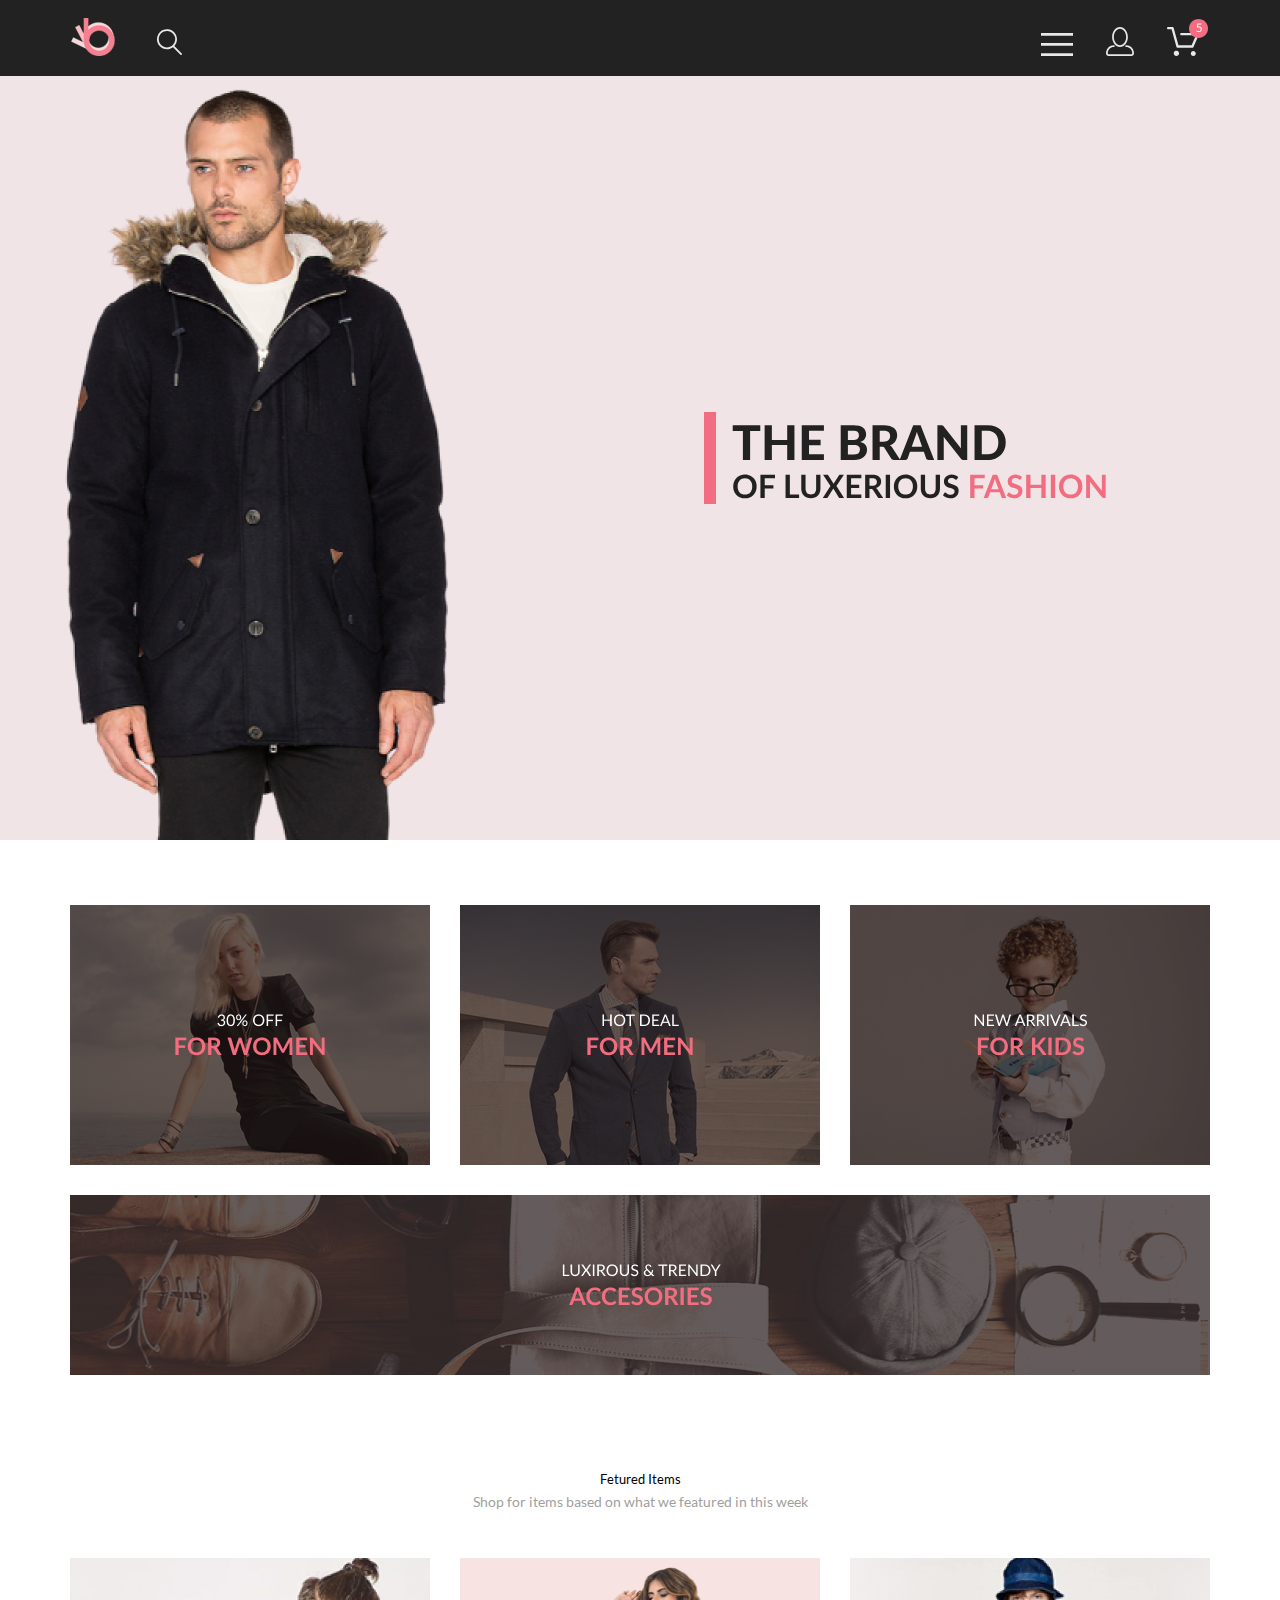
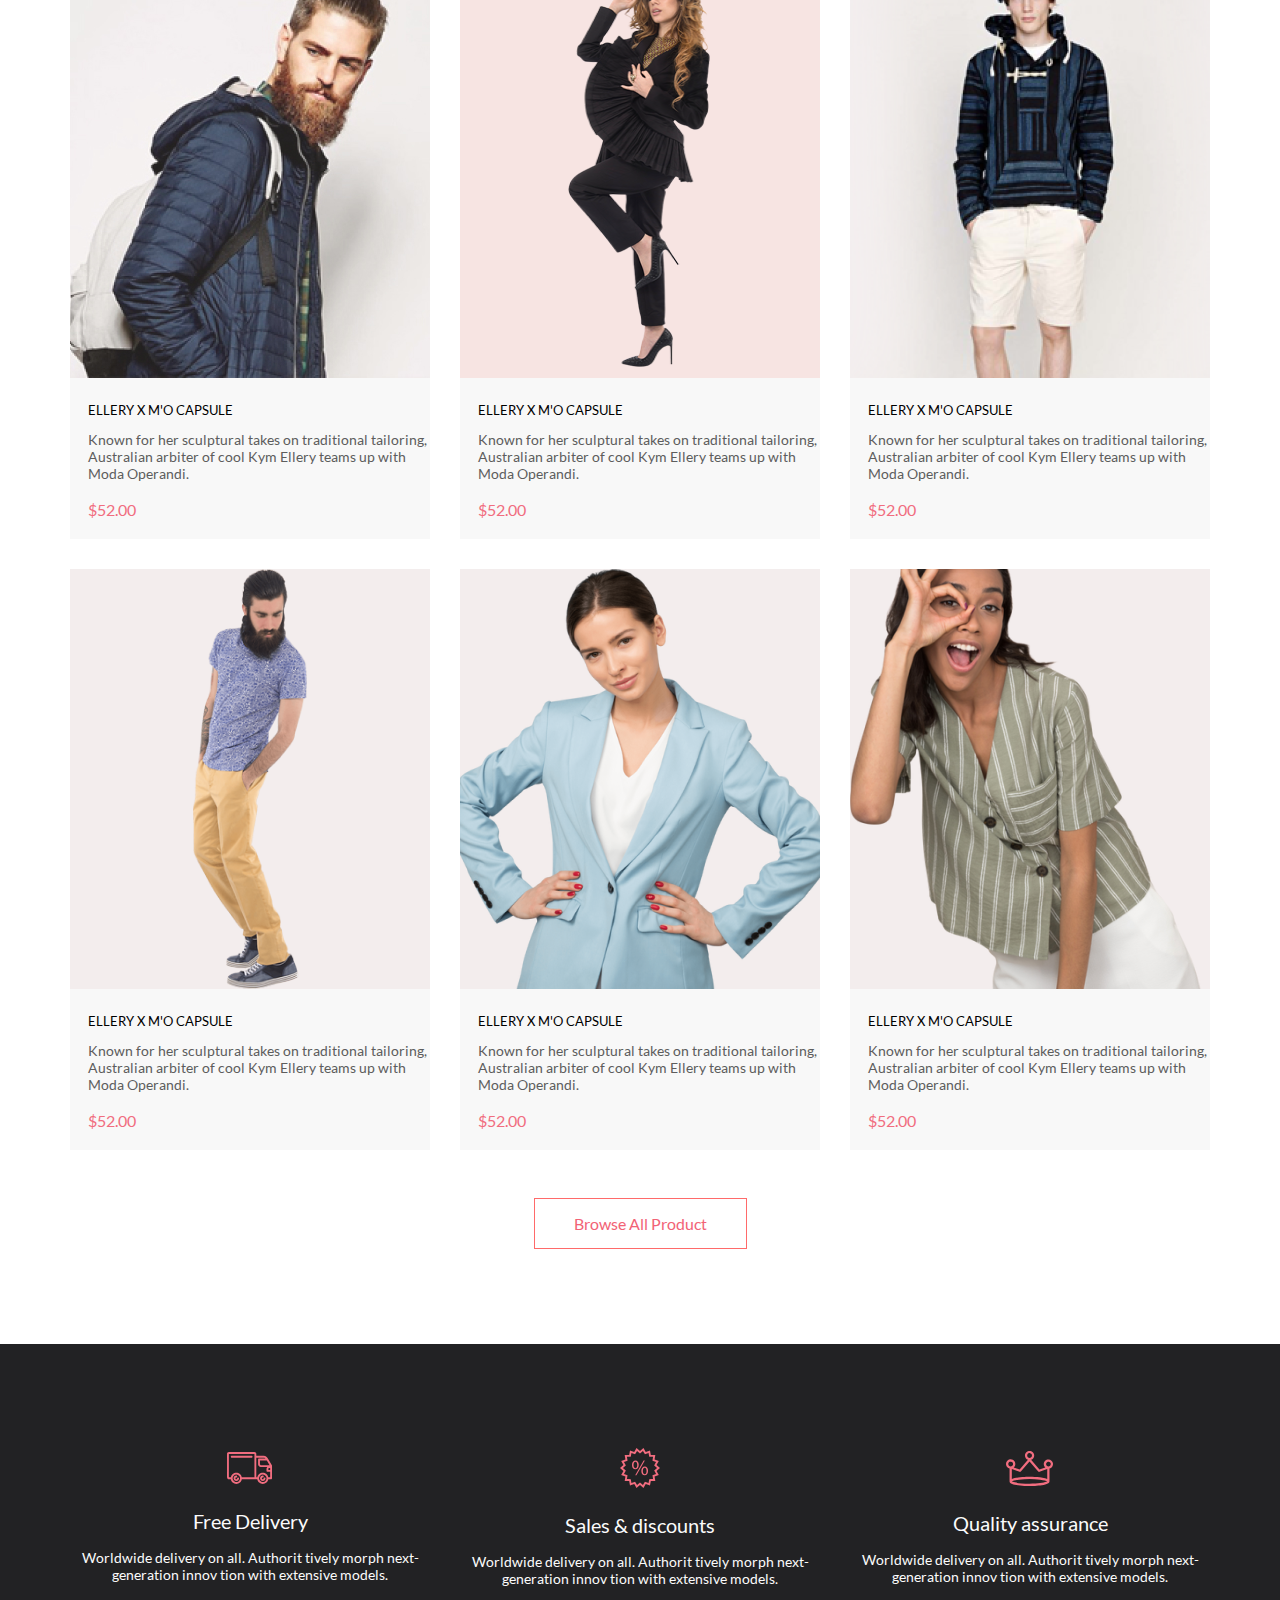
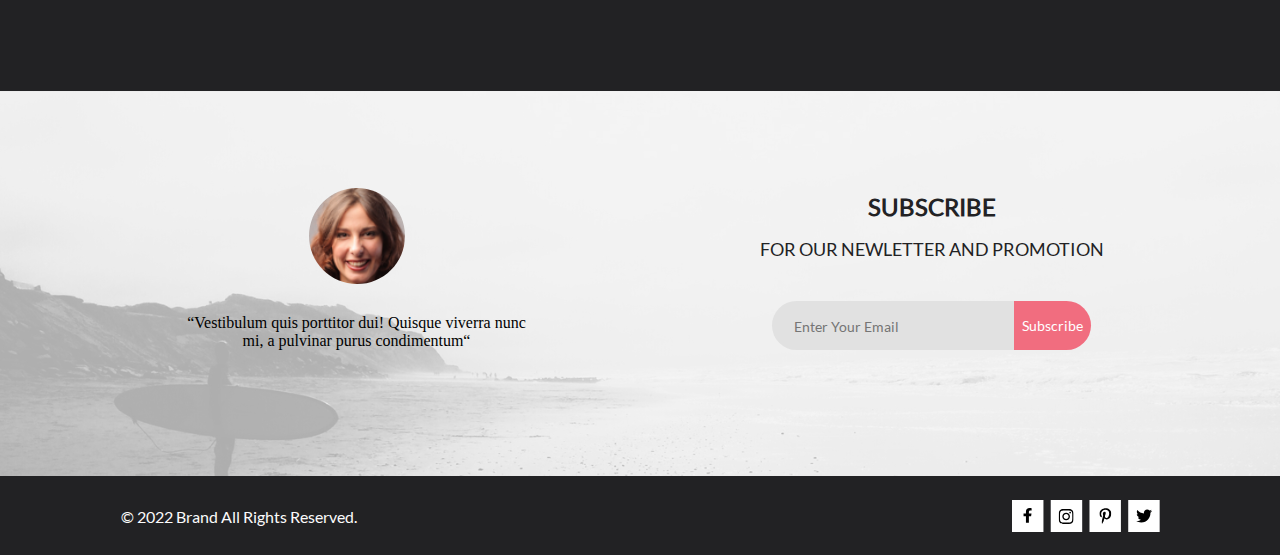
==== Seminar_11/index.html @ ce82c9e3 "HW 11" ====
<!DOCTYPE html>
<html lang="en">
<head>
    <meta charset="UTF-8">
    <meta http-equiv="X-UA-Compatible" content="IE=edge">
    <meta name="viewport" content="width=device-width, initial-scale=1.0">
    <title>Document</title>
    <link rel="stylesheet" href="style.css">
</head>
<body>
    <div class="header">
        <div class="header_menu">
            <div class="header_logo">
                <img src="img/logo1.svg" alt="logo" class="logo">
                <button class="button search">
                    <img src="img/logo2.svg" alt="logo_button" class="logo_button">
                </button>
            </div>
            <div class="header_button">
                <button class="button menu">
                    <img src="img/button1.svg" alt="button" class="header_button_img">
                </button>
                <a href="#" class="account">
                    <img src="img/button2.svg" alt="button" class="header_button_img">
                </a>
                <a href="#"  class="basket">
                    <img src="img/button3.svg" alt="button" class="header_button_img">
                </a>
            </div>
        </div>
        <div class="header_content">
            <img src="img/header_photo.png" alt="photo" class="header_content_img">
            <img src="img/header_title.svg" alt="title" class="header_content_title">
        </div>
    </div>
    <div class="offer">
        <div class="offer_content">
            <a href="#" class="offer_url">
                <img src="img/offer1.png" alt="offer_img" class="offer_img">
            </a>
            <a href="#" class="offer_url">
                <img src="img/offer2.jpg" alt="offer_img" class="offer_img">
            </a>
            <a href="#" class="offer_url">
                <img src="img/offer3.png" alt="offer_img" class="offer_img">
            </a>
            <a href="#" class="offer_url big">
                <img src="img/offer4.png" alt="offer_img" class="offer_img">
            </a>
        </div>
    </div>
    <div class="product">
        <div class="product_headline">
            <h2 class="title item_title product_title">Fetured Items</h2>
            <p class="text item_text product_text">Shop for items based on what we featured in this week</p>
        </div>
        <div class="product_content">
            <a href="#" class="item product_item">
                <img src="img/product_item1.jpg" alt="product_item_img" class="product_item_img">
                <div class="product_item_content">
                    <h3 class="title item_title product_item_title">ELLERY X M'O CAPSULE</h3>
                    <p class="text item_text product_item_text">Known for her sculptural takes on traditional tailoring, Australian arbiter of cool Kym Ellery teams up with Moda Operandi.</p>
                    <h3 class="product_item_price">$52.00</h3>
                </div>
            </a>
            <a href="#" class="item product_item">
                <img src="img/product_item2.png" alt="product_item_img" class="product_item_img">
                <div class="product_item_content">
                    <h3 class="title item_title product_item_title">ELLERY X M'O CAPSULE</h3>
                    <p class="text item_text product_item_text">Known for her sculptural takes on traditional tailoring, Australian arbiter of cool Kym Ellery teams up with Moda Operandi.</p>
                    <h3 class="product_item_price">$52.00</h3>
                </div>
            </a>
            <a href="#" class="item product_item">
                <img src="img/product_item3.png" alt="product_item_img" class="product_item_img">
                <div class="product_item_content">
                    <h3 class="title item_title product_item_title">ELLERY X M'O CAPSULE</h3>
                    <p class="text item_text product_item_text">Known for her sculptural takes on traditional tailoring, Australian arbiter of cool Kym Ellery teams up with Moda Operandi.</p>
                    <h3 class="product_item_price">$52.00</h3>
                </div>
            </a>
            <a href="#" class="item product_item">
                <img src="img/product_item4.png" alt="product_item_img" class="product_item_img">
                <div class="product_item_content">
                    <h3 class="title item_title product_item_title">ELLERY X M'O CAPSULE</h3>
                    <p class="text item_text product_item_text">Known for her sculptural takes on traditional tailoring, Australian arbiter of cool Kym Ellery teams up with Moda Operandi.</p>
                    <h3 class="product_item_price">$52.00</h3>
                </div>
            </a>
            <a href="#" class="item product_item">
                <img src="img/product_item5.png" alt="product_item_img" class="product_item_img">
                <div class="product_item_content">
                    <h3 class="title item_title product_item_title">ELLERY X M'O CAPSULE</h3>
                    <p class="text item_text product_item_text">Known for her sculptural takes on traditional tailoring, Australian arbiter of cool Kym Ellery teams up with Moda Operandi.</p>
                    <h3 class="product_item_price">$52.00</h3>
                </div>
            </a>
            <a href="#" class="item product_item">
                <img src="img/product_item6.png" alt="product_item_img" class="product_item_img">
                <div class="product_item_content">
                    <h3 class="title item_title product_item_title">ELLERY X M'O CAPSULE</h3>
                    <p class="text item_text product_item_text">Known for her sculptural takes on traditional tailoring, Australian arbiter of cool Kym Ellery teams up with Moda Operandi.</p>
                    <h3 class="product_item_price">$52.00</h3>
                </div>
            </a>
        </div>
        <a class="product_button" href="#">Browse All Product</a>
    </div>
    <div class="footer">
        <div class="footer_content">
            <div class="item footer_item">
                <img src="img/ footer_img1.svg" alt="footer_img" class="footer_img">
                <h3 class="title item_title footer_title">Free Delivery</h3>
                <p class="text item_text footer_text">Worldwide delivery on all. Authorit tively morph next-generation innov tion with extensive models.</p>
        </div>
            <div class="item footer_item">
                <img src="img/ footer_img2.svg" alt="footer_img" class="footer_img">
                <h3 class="title item_title footer_title">Sales & discounts</h3>
                <p class="text item_text footer_text">Worldwide delivery on all. Authorit tively morph next-generation innov tion with extensive models.</p>
        </div>
            <div class="item footer_item">
                <img src="img/ footer_img3.svg" alt="footer_img" class="footer_img">
                <h3 class="title item_title footer_title">Quality assurance</h3>
                <p class="text item_text footer_text">Worldwide delivery on all. Authorit tively morph next-generation innov tion with extensive models.</p>
        </div>
        </div>
        <div class="subscribe">
            <div class="subscribe_content">
                <img src="img/subscribe_photo.svg" alt="subscribe_photo" class="subscribe_photo">
                <p class="subscribe_text">“Vestibulum quis porttitor dui! Quisque viverra nunc mi, a pulvinar purus condimentum“</p>
            </div>
            <div class="subscribe_menu">
                <h2 class="title subscribe_menu_text"><b class="bold">SUBSCRIBE</b><br>FOR OUR NEWLETTER AND PROMOTION</h2>
                <div class="email">
                    <input class="input_email" placeholder="Enter Your Email" type="email"/>
                <button class="button subscribe_button">Subscribe</button>
                </div>
            </div>
        </div>
        <div class="copyright_content">
            <p class="copyright">© 2022  Brand  All Rights Reserved.</p>
            <img src="img/socialIcon.svg" alt="social_media" class="social_media">
        </div>
    </div>
</body>
</html>
---- Seminar_11/style.css ----
* {
    padding: 0;
    margin: 0;
}
img {
    max-width: 100%;
    display: block;  
}
@font-face {
    font-family: "Lato";
    src: url(./font/Lato-Regular.ttf);
}
.button{
    cursor: pointer;
}
.title{
    color: #222;
    font-family: "Lato";
    font-size: 30px;
    font-style: normal;
    font-weight: 400;
    line-height: normal;
}
.text{
    color: #9F9F9F;
    font-family: "Lato";
    font-size: 14px;
    font-style: normal;
    font-weight: 400;
    line-height: normal;
}
/* .item */
.item_title{
    color: #000;
    font-size: 13px;
}
.item_text{
    color: #5D5D5D;
    font-weight: 300;
}

.header{
    background: #F1E4E6;;
}
.header_menu{
    background: #222;
    max-height: 75px;
    display: flex;
    justify-content: center;
    gap: 859px;
    padding-top: 18px;
    padding-bottom: 20px;
}
.header_logo{
    display: flex;
    justify-content: center;
    align-items: end;
    gap: 41px;
    max-width: 111px;
}
/* .logo */
.button{
    border: none;
    background: none;
}
/* .search */
/* .logo_button */
.header_button{
    display: flex;
    justify-content: center;
    align-items: end;
    gap: 33px;
    max-width: 168px;
}
/* .menu
.account
.basket */
/* .header_button_img */
.header_content{
    display: flex;
    justify-content: center;
    align-items: center;
    gap: 63.5px;
}
/* .header_content_img */
.header_content_title{
    margin-right: 331px;
}
.offer{
    margin-top: 65px;
    margin-bottom: 96px;
}
.offer_content{
    display: grid;
    grid-template-columns: repeat(3, 360px);
    justify-content: center;
    gap: 30px;
}
/* .offer_img */
.big{
    grid-column: span 3;
}
.product{
    margin-bottom: 95px;
    display: flex;
    justify-content: center;
    flex-direction: column;
    align-items: center;
    gap: 48px;
}
.product_headline{
    text-align: center;
}
/* .product_title{} */
.product_text{
    padding-top: 6px;
    color: #9F9F9F;
    font-weight: 400;
}
.product_content{
    display: grid;
    grid-template-columns: repeat(3, 360px);
    justify-content: center;
    gap: 30px;
}
.product_item{
    background: #F8F8F8;
    text-decoration: none;
}
/* .product_item_img */
.product_item_content{
    padding-left: 18px;
}
.product_item_title{
    padding-top: 24px;
    padding-bottom: 13px;
}
/* .product_item_text{} */
.product_item_price{
    padding-top: 18px;
    padding-bottom: 20px;
    color: #F16D7F;
    font-family: "Lato";
    font-size: 16px;
    font-style: normal;
    font-weight: 400;
    line-height: normal;
}
.product_button{
    border: 1px solid #FF6A6A;
    padding: 15px 39px;
    color: #F26376;
    font-family: "Lato";
    font-size: 16px;
    font-style: normal;
    font-weight: 400;
    line-height: normal;
    text-decoration: none;
}
.footer{
    background: #222224;
    display: flex;
    flex-direction: column;
    justify-content: center;
    padding-top: 104px;
}
.footer_content{
    display: flex;
    justify-content: center;
    gap: 30px;
    padding-bottom: 104px;
}
.footer_item{
    max-width: 360px;
    display: flex;
    flex-direction: column;
    justify-content: center;
    align-items: center;
    gap: 16px;
}
/* .footer_img */
.footer_title{
    color: #FBFBFB;
    font-size: 20px;
    padding-top: 9px;
}
.footer_text{
    color: #FBFBFB;
    text-align: center;

}
.subscribe{
    background-image: url(img/background_subscribe.jpg);
    background-size: no-repeat;
    background-position: center;
    background-size: cover;
    display: flex;
    justify-content: center;
    gap: 223px;
    padding-top: 96px;
    padding-bottom: 126px;
    align-items: center;
}
.subscribe_content{
    display: flex;
    flex-direction: column;
    justify-content: center;
    align-items: center;
    gap: 30px;
    max-width: 360px;
    text-align: center;
}
/* .subscribe_photo
.subscribe_text */
.subscribe_menu{
    display: grid;
    justify-content: center;
    align-items: center;
    gap: 32px;
    max-width: 557px;
}
.subscribe_menu_text{
    text-align: center;
    color: #222224;
    font-size: 18px;
    line-height: 40.128px;
}
.bold{
    font-size: 24px;
    font-weight: 700;
    line-height: 40.128px
}
.email{
    display: flex;
    justify-content: center;
    align-items: center;
}
.input_email{
    color: #222224;
    font-family: "Lato";
    font-size: 14px;
    font-style: normal;
    font-weight: 400;
    line-height: normal;
    padding: 7px 64px 6px 22px; 
    background: #E1E1E1;
    max-width: 256px;
    border-style: none;
    border-radius: 50px 0 0 50px;
    height: 36px;
}
.subscribe_button{
    color: #FFF;
    font-family: "Lato";
    text-align: center;
    font-size: 14px;
    font-style: normal;
    font-weight: 400;
    line-height: normal;
    padding: 7px 8px; 
    background: #F16D7F;
    max-width: 100px;
    border-style: none;
    border-radius: 0 50px 50px 0;
    height: 49px;
}
.copyright_content{
    padding-top: 24px;
    padding-bottom: 23px;
    display: flex;
    justify-content: center;
    align-items: center;
    gap: 655px;
}
.copyright{
    color: #FBFBFB;
    font-family: "Lato";
    font-size: 16px;
    font-style: normal;
    font-weight: 400;
    line-height: normal;
}
/* .social_media{} */
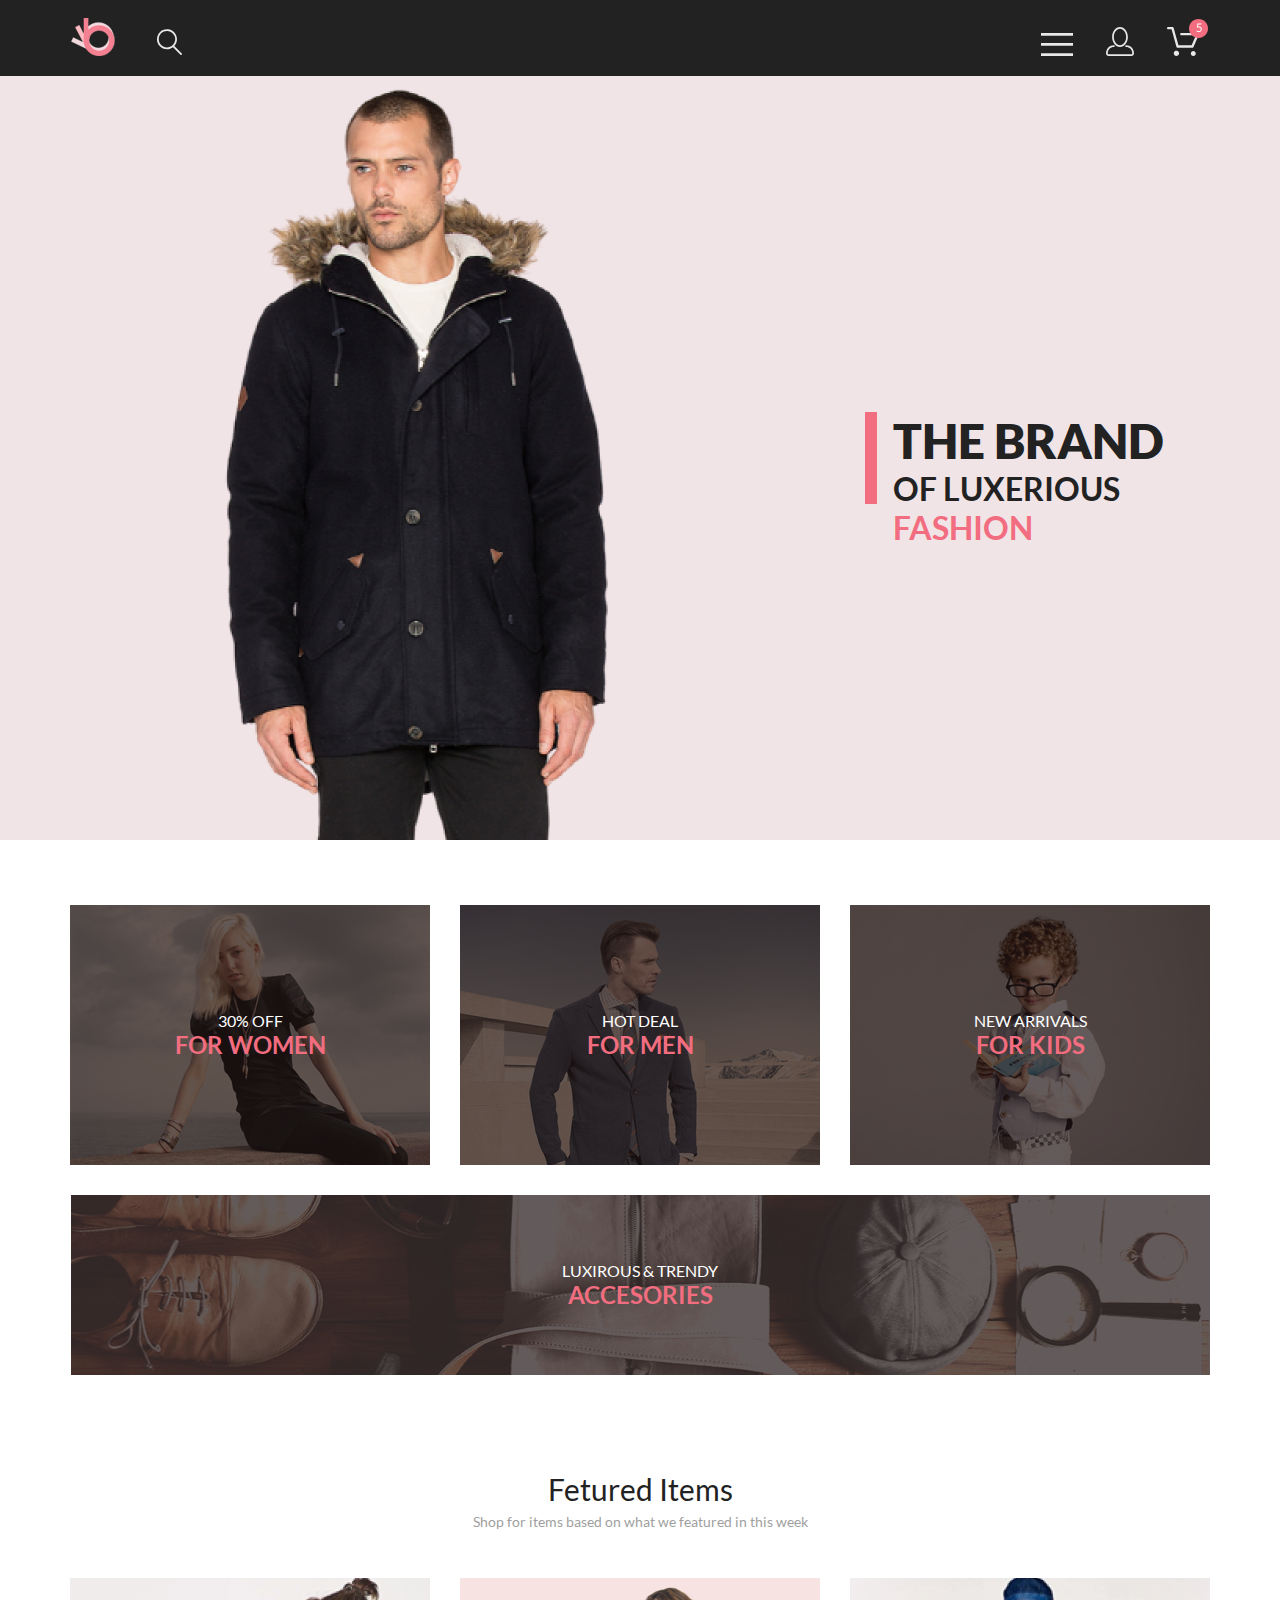
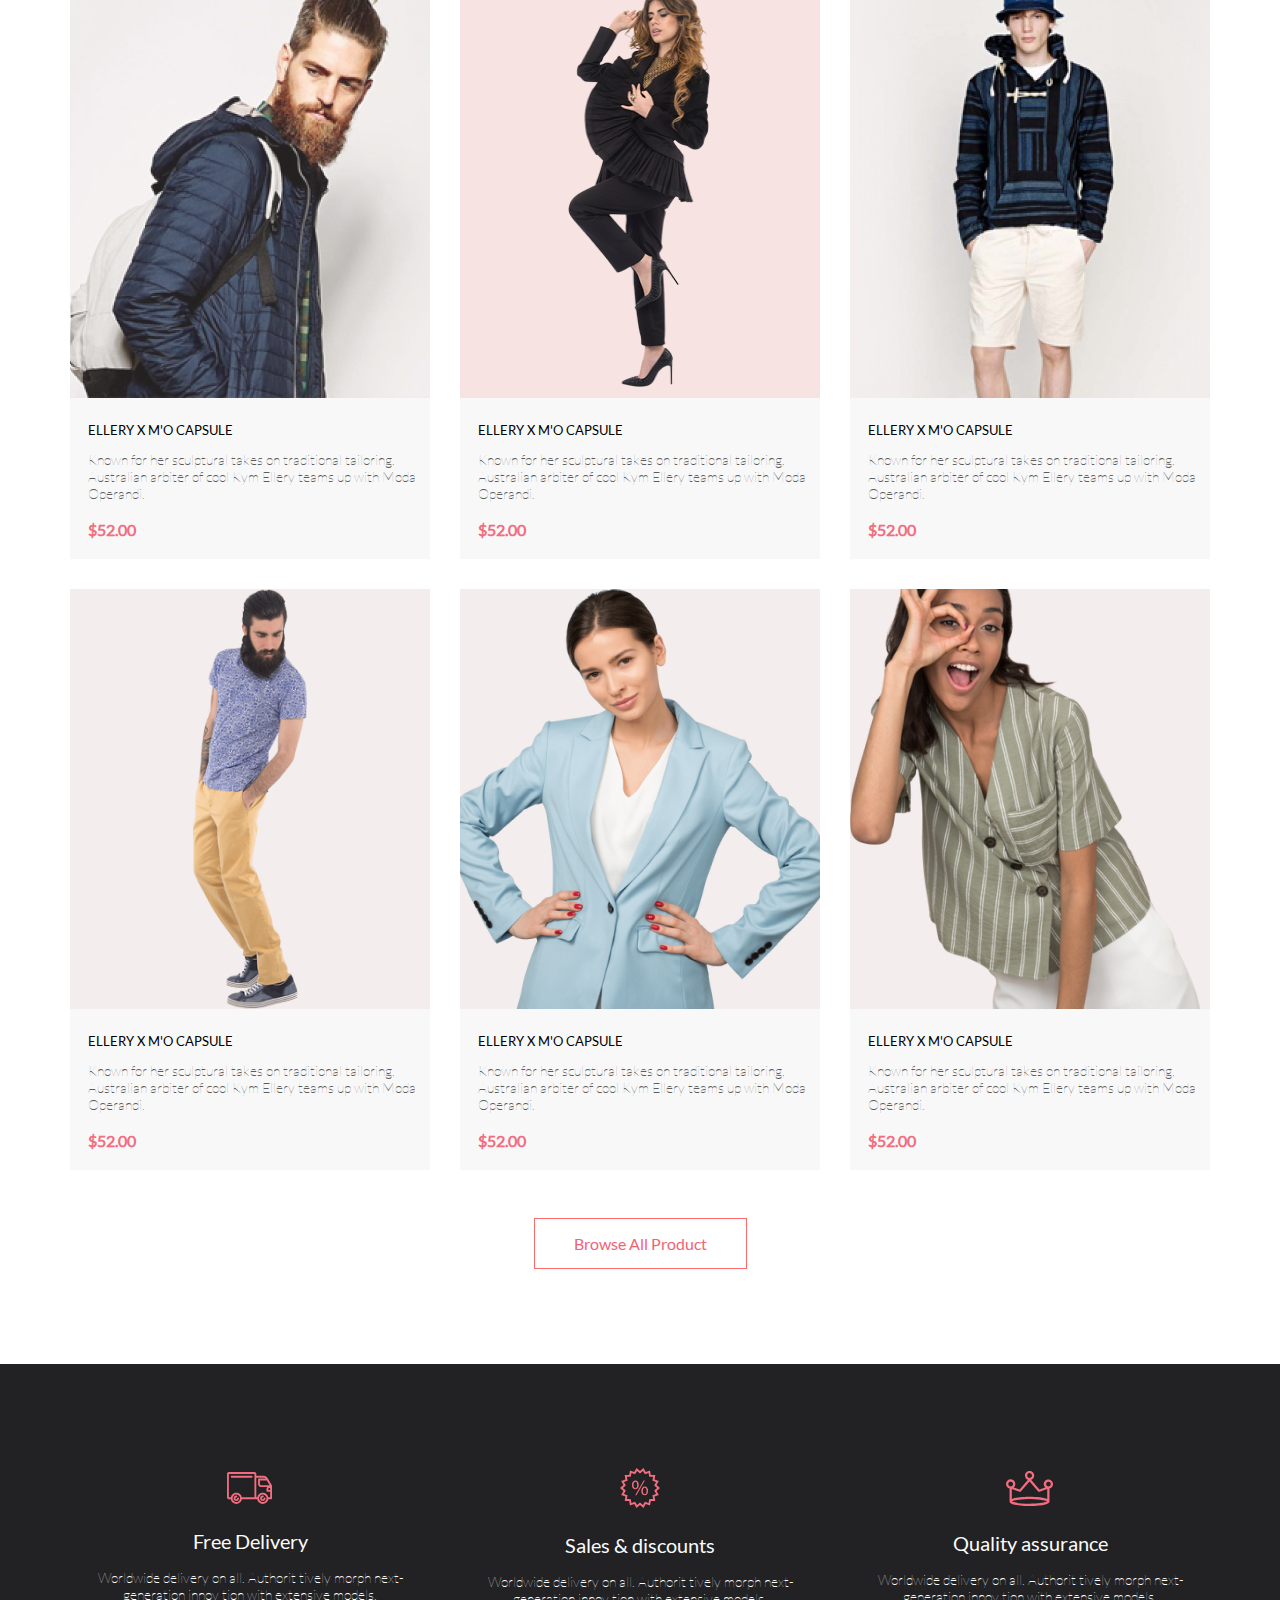
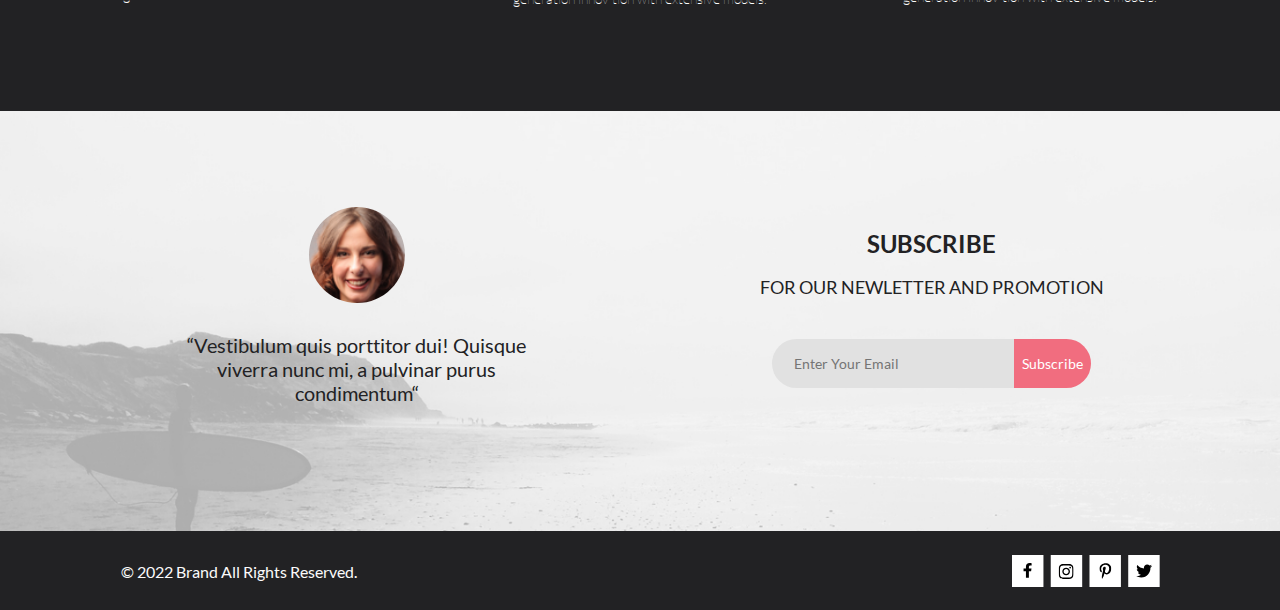
==== commit 7601ad30: "Update HW #11" ====
--- a/Seminar_11/index.html
+++ b/Seminar_11/index.html
@@ -4,7 +4,7 @@
     <meta charset="UTF-8">
     <meta http-equiv="X-UA-Compatible" content="IE=edge">
     <meta name="viewport" content="width=device-width, initial-scale=1.0">
-    <title>Document</title>
+    <title>Store</title>
     <link rel="stylesheet" href="style.css">
 </head>
 <body>
@@ -30,29 +30,60 @@
         </div>
         <div class="header_content">
             <img src="img/header_photo.png" alt="photo" class="header_content_img">
-            <img src="img/header_title.svg" alt="title" class="header_content_title">
+            <div class="header_title">
+                <h1 class="title header_title_big">
+                    THE BRAND
+                </h1>
+                <h2 class="title header_title_little">
+                    OF LUXERIOUS <span class="title header_title_little header_title_little_pink">FASHION</span>
+                </h2>
+            </div>
         </div>
     </div>
     <div class="offer">
         <div class="offer_content">
             <a href="#" class="offer_url">
-                <img src="img/offer1.png" alt="offer_img" class="offer_img">
+                <div class="offer_img">
+                    <img src="img/offer1.svg" alt="offer_img" class="offer_img">
+                </div>
+                <div class="offer_content_text">
+                    <p class="text item_text offer_text">30% OFF</p>
+                    <b class="text item_text offer_text offer_text_bold">FOR WOMEN</b>
+                </div>
             </a>
             <a href="#" class="offer_url">
-                <img src="img/offer2.jpg" alt="offer_img" class="offer_img">
+                <div class="offer_img">
+                    <img src="img/offer2.svg" alt="offer_img" class="offer_img">
+                </div>
+                <div class="offer_content_text">
+                    <p class="text item_text offer_text">HOT DEAL</p>
+                    <b class="text item_text offer_text offer_text_bold">FOR MEN</b>
+                </div>
             </a>
             <a href="#" class="offer_url">
-                <img src="img/offer3.png" alt="offer_img" class="offer_img">
+                <div class="offer_img">
+                    <img src="img/offer3.svg" alt="offer_img" class="offer_img">
+                </div>
+                <div class="offer_content_text">
+                    <p class="text item_text offer_text">NEW ARRIVALS</p>
+                        <b class="text item_text offer_text offer_text_bold">FOR KIDS</b>
+                </div>
             </a>
             <a href="#" class="offer_url big">
-                <img src="img/offer4.png" alt="offer_img" class="offer_img">
+                <div class="offer_img">
+                    <img src="img/offer4.svg" alt="offer_img" class="offer_img">
+                </div>
+                <div class="offer_content_text">
+                    <p class="text item_text offer_text">LUXIROUS & TRENDY</p>
+                    <b class="text item_text offer_text offer_text_bold">ACCESORIES</b>
+                </div>
             </a>
         </div>
     </div>
     <div class="product">
         <div class="product_headline">
-            <h2 class="title item_title product_title">Fetured Items</h2>
-            <p class="text item_text product_text">Shop for items based on what we featured in this week</p>
+            <h2 class="title product_title">Fetured Items</h2>
+            <p class="text product_text">Shop for items based on what we featured in this week</p>
         </div>
         <div class="product_content">
             <a href="#" class="item product_item">
@@ -127,7 +158,7 @@
         <div class="subscribe">
             <div class="subscribe_content">
                 <img src="img/subscribe_photo.svg" alt="subscribe_photo" class="subscribe_photo">
-                <p class="subscribe_text">“Vestibulum quis porttitor dui! Quisque viverra nunc mi, a pulvinar purus condimentum“</p>
+                <p class="text subscribe_text">“Vestibulum quis porttitor dui! Quisque viverra nunc mi, a pulvinar purus condimentum“</p>
             </div>
             <div class="subscribe_menu">
                 <h2 class="title subscribe_menu_text"><b class="bold">SUBSCRIBE</b><br>FOR OUR NEWLETTER AND PROMOTION</h2>
--- a/Seminar_11/style.css
+++ b/Seminar_11/style.css
@@ -7,36 +7,54 @@
     display: block;  
 }
 @font-face {
-    font-family: "Lato";
+    font-family: "Lato-100";
+    src: url(./font/Lato-Light.ttf);
+}
+@font-face {
+    font-family: "Lato-300";
+    src: url(./font/Lato-Thin.ttf);
+}
+@font-face {
+    font-family: "Lato-400";
     src: url(./font/Lato-Regular.ttf);
+}
+@font-face {
+    font-family: "Lato-700";
+    src: url(./font/Lato-Bold.ttf);
+}
+@font-face {
+    font-family: "Lato-900";
+    src: url(./font/Lato-Black.ttf);
 }
 .button{
     cursor: pointer;
 }
 .title{
     color: #222;
-    font-family: "Lato";
+    font-family: "Lato-400";
     font-size: 30px;
-    font-style: normal;
-    font-weight: 400;
+    font-weight: normal;
+    font-style: normal;
     line-height: normal;
 }
 .text{
     color: #9F9F9F;
-    font-family: "Lato";
+    font-family: "Lato-400";
     font-size: 14px;
-    font-style: normal;
-    font-weight: 400;
+    font-weight: normal;
+    font-style: normal;
     line-height: normal;
 }
 /* .item */
 .item_title{
     color: #000;
     font-size: 13px;
+    font-weight: normal;
 }
 .item_text{
     color: #5D5D5D;
-    font-weight: 300;
+    font-family: "Lato-300";
+    font-weight: normal;
 }
 
 .header{
@@ -83,8 +101,26 @@
     gap: 63.5px;
 }
 /* .header_content_img */
-.header_content_title{
-    margin-right: 331px;
+/* .header_content_title */
+.header_title{
+    padding-left: 16px;
+    border-left: 12px solid #F16D7F;
+    height: 92px;
+    display: grid;
+    justify-content: left;
+    align-items: flex-end;    
+    margin-right: 100px;
+}
+.header_title_big{
+    font-size: 48px;
+    font-family: "Lato-900";
+}
+.header_title_little{
+    font-size: 32px;
+    font-family: "Lato-700";
+}
+.header_title_little_pink{
+    color: #F16D7F;
 }
 .offer{
     margin-top: 65px;
@@ -96,9 +132,41 @@
     justify-content: center;
     gap: 30px;
 }
-/* .offer_img */
+.offer_url{
+    display: flex;
+    flex-direction: column;
+    justify-content: center;
+    align-items: center;
+}
 .big{
     grid-column: span 3;
+}
+.offer_img{
+    position: relative;
+}
+
+.offer_img::after{
+    content: '';
+    width: 100%;
+    height: 100%;
+    position: absolute;
+    top: 0; left: 0;
+    background-color: rgba(33, 22, 22, 0.70);
+}
+.offer_content_text{
+    position: absolute;
+    text-align: center;
+}
+.offer_text{
+    text-decoration: none;
+    color: #FFF;
+    font-size: 16px;
+    font-family: "Lato-400";
+}
+.offer_text_bold{
+    color: #F16D7F;
+    font-size: 24px;
+    font-family: "Lato-700";
 }
 .product{
     margin-bottom: 95px;
@@ -114,8 +182,6 @@
 /* .product_title{} */
 .product_text{
     padding-top: 6px;
-    color: #9F9F9F;
-    font-weight: 400;
 }
 .product_content{
     display: grid;
@@ -140,20 +206,18 @@
     padding-top: 18px;
     padding-bottom: 20px;
     color: #F16D7F;
-    font-family: "Lato";
+    font-family: "Lato-400";
     font-size: 16px;
     font-style: normal;
-    font-weight: 400;
     line-height: normal;
 }
 .product_button{
     border: 1px solid #FF6A6A;
     padding: 15px 39px;
     color: #F26376;
-    font-family: "Lato";
+    font-family: "Lato-400";
     font-size: 16px;
     font-style: normal;
-    font-weight: 400;
     line-height: normal;
     text-decoration: none;
 }
@@ -210,8 +274,12 @@
     max-width: 360px;
     text-align: center;
 }
-/* .subscribe_photo
-.subscribe_text */
+/* .subscribe_photo */
+.subscribe_text{
+    color: #222224;
+    text-align: center;
+    font-size: 20px;
+}
 .subscribe_menu{
     display: grid;
     justify-content: center;
@@ -227,7 +295,7 @@
 }
 .bold{
     font-size: 24px;
-    font-weight: 700;
+    font-family: "Lato-700";
     line-height: 40.128px
 }
 .email{
@@ -237,10 +305,9 @@
 }
 .input_email{
     color: #222224;
-    font-family: "Lato";
+    font-family: "Lato-400";
     font-size: 14px;
     font-style: normal;
-    font-weight: 400;
     line-height: normal;
     padding: 7px 64px 6px 22px; 
     background: #E1E1E1;
@@ -251,11 +318,10 @@
 }
 .subscribe_button{
     color: #FFF;
-    font-family: "Lato";
+    font-family: "Lato-400";
     text-align: center;
     font-size: 14px;
     font-style: normal;
-    font-weight: 400;
     line-height: normal;
     padding: 7px 8px; 
     background: #F16D7F;
@@ -274,10 +340,9 @@
 }
 .copyright{
     color: #FBFBFB;
-    font-family: "Lato";
+    font-family: "Lato-400";
     font-size: 16px;
     font-style: normal;
-    font-weight: 400;
     line-height: normal;
 }
 /* .social_media{} */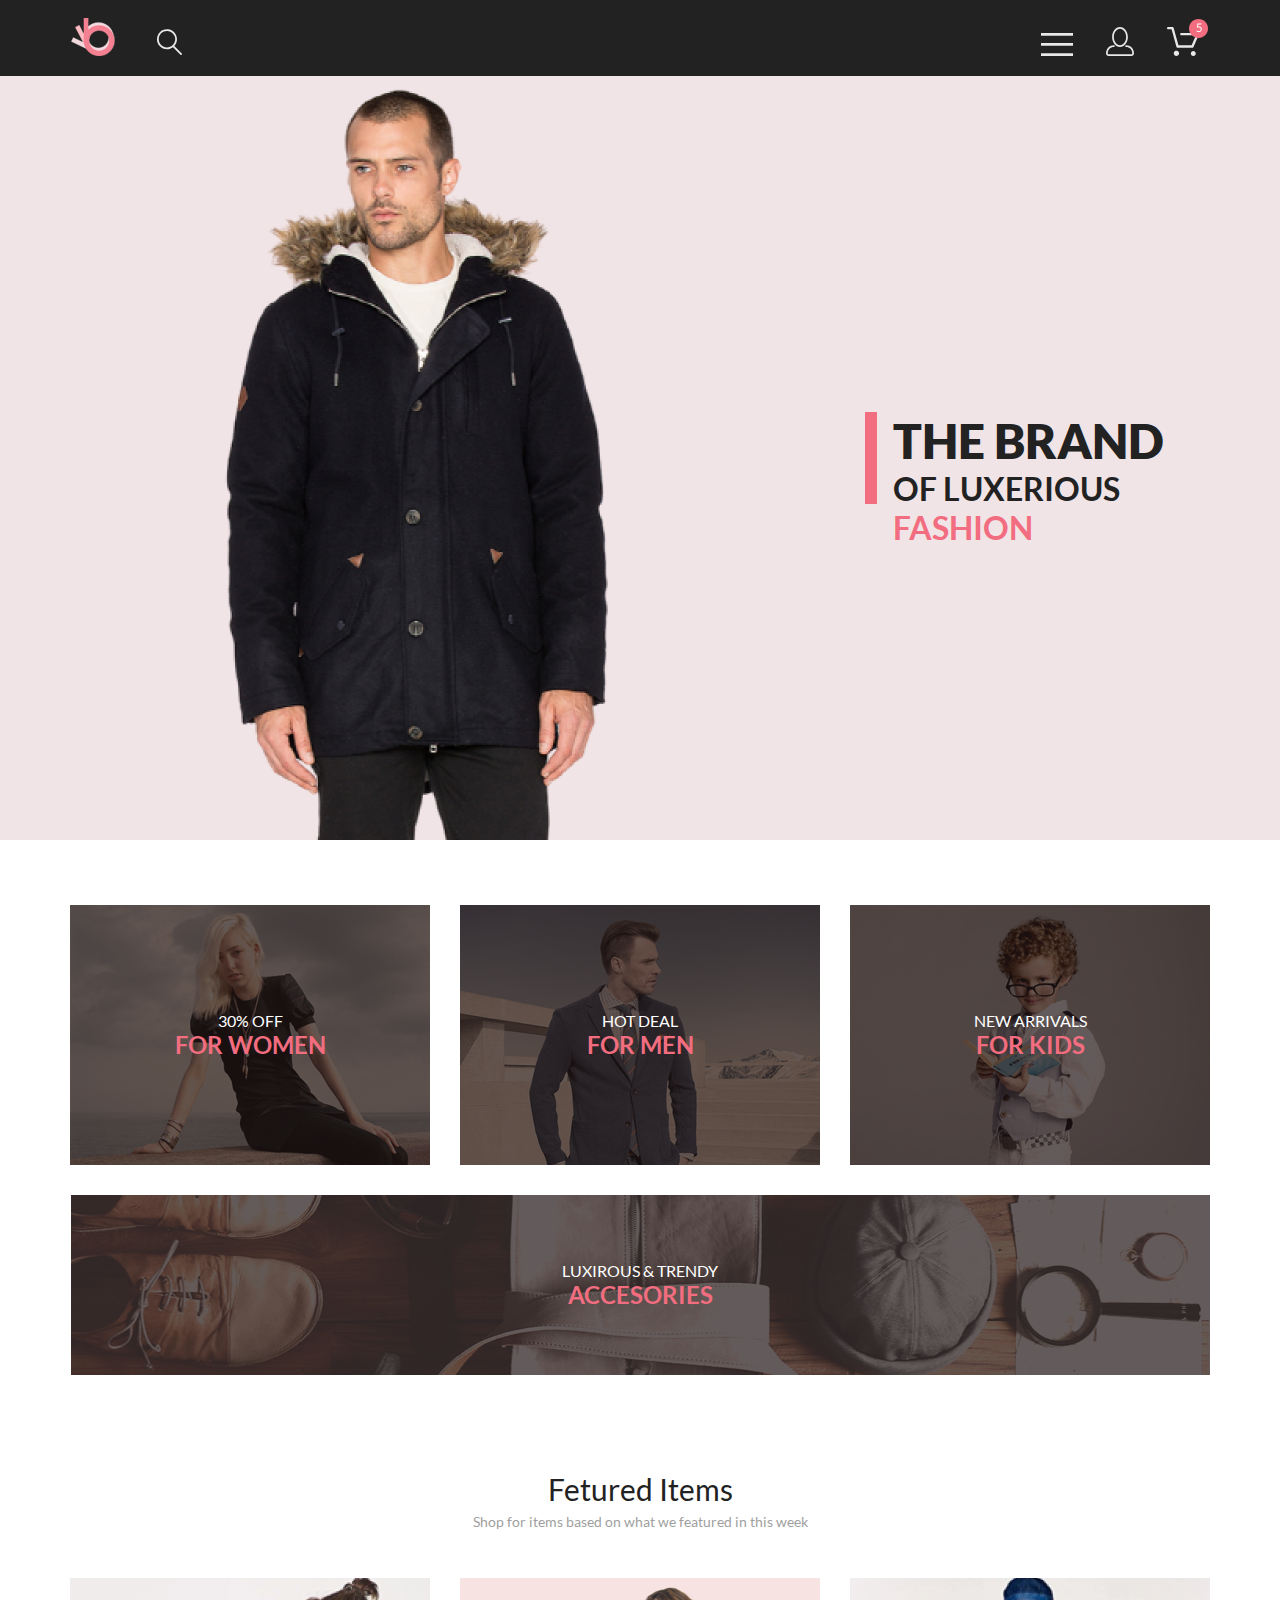
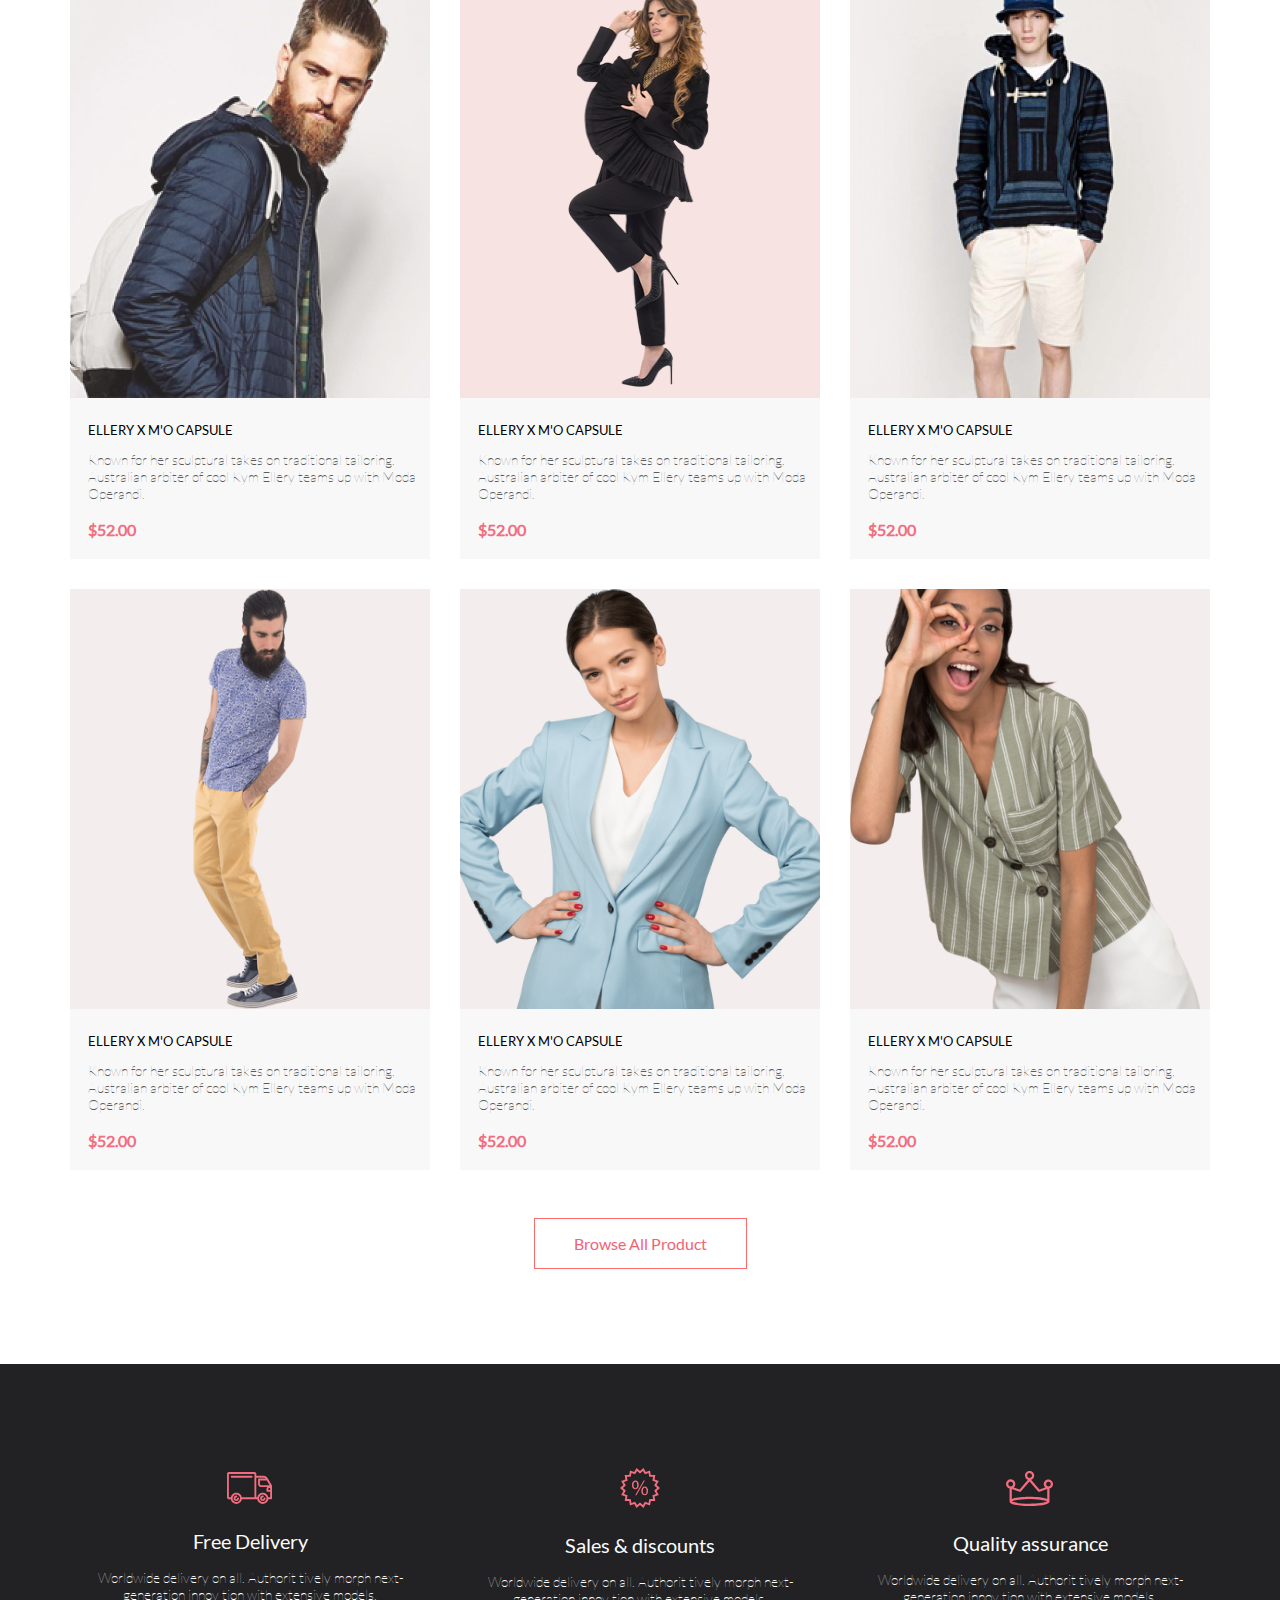
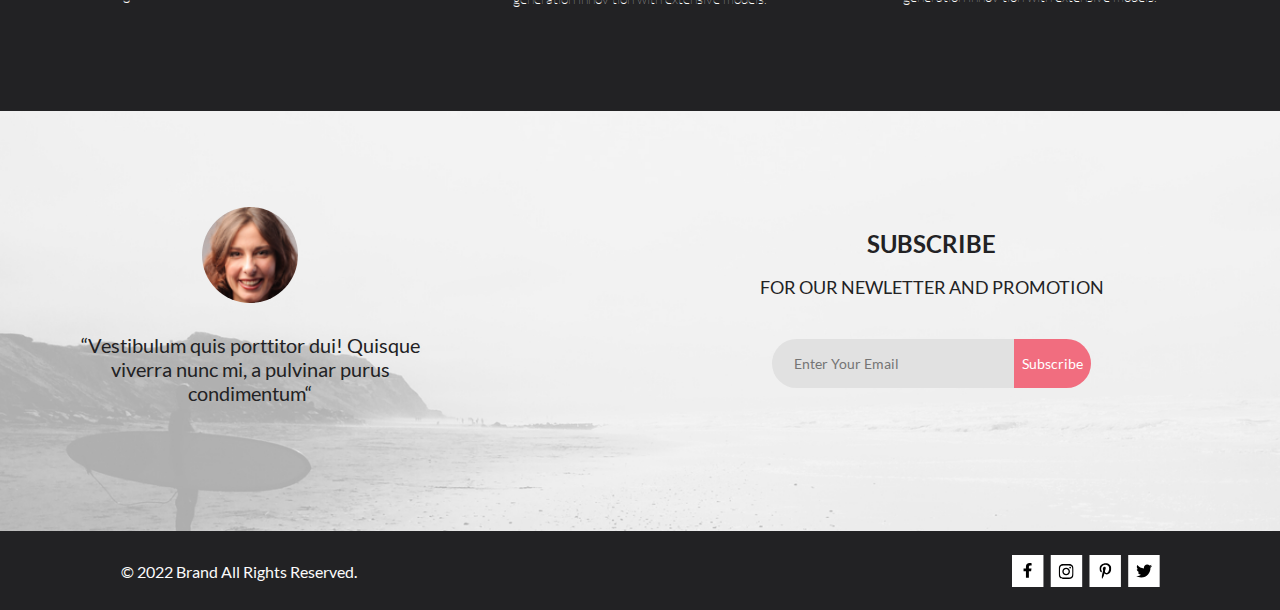
==== commit 71c15786: "HW 14" ====
--- a/Seminar_11/index.html
+++ b/Seminar_11/index.html
@@ -70,8 +70,8 @@
                 </div>
             </a>
             <a href="#" class="offer_url big">
-                <div class="offer_img">
-                    <img src="img/offer4.svg" alt="offer_img" class="offer_img">
+                <div class="offer_img big">
+                    <img src="img/offer4.svg" alt="offer_img" class="offer_img offer_img_big">
                 </div>
                 <div class="offer_content_text">
                     <p class="text item_text offer_text">LUXIROUS & TRENDY</p>
--- a/Seminar_11/style.css
+++ b/Seminar_11/style.css
@@ -285,7 +285,7 @@
     justify-content: center;
     align-items: center;
     gap: 32px;
-    max-width: 557px;
+    width: 557px;
 }
 .subscribe_menu_text{
     text-align: center;
@@ -345,4 +345,168 @@
     font-style: normal;
     line-height: normal;
 }
-/* .social_media{} */+/* .social_media{} */
+
+@media (max-width: 1024px) and (min-width: 768px) {
+    .header_menu{
+        gap: 424px;
+    }
+    .header_content{
+        gap: 39px;
+    }
+    .header_content_img{
+        width: 386px;
+    }
+    .header_title{
+        width: 311px;
+        height: 78px;
+        
+    }
+    .header_title_big{
+        font-size: 44px;
+    }
+    .header_title_little{
+        font-size: 24px;
+    }
+    .offer{
+        margin-bottom: 110px;
+    }
+
+    .offer_content{
+        grid-template-columns: repeat(3, 232px);
+        gap: 20px;
+    }
+    .product{
+        margin-bottom: 65px;
+        gap: 73px;
+    }
+    .product_text{
+        padding-top: 3px;
+    }
+    .product_content{
+        grid-template-columns: repeat(2, 360px);
+        gap: 17px;
+    }
+    .product_item_title{
+        padding-top: 25px;
+    }
+    .footer{
+        padding-top: 48.5px;
+    }
+    .footer_content{
+        flex-direction: column;
+        align-items: center;
+        gap: 48.5px;
+    }
+    .subscribe{
+        flex-direction: column;
+        align-items: center;
+        padding-top: 64px;
+        padding-bottom: 140px;
+        gap: 48px;
+    }
+    .copyright_content{
+        gap: 305px;
+    }
+}
+
+@media (max-width: 767px) and (min-width: 320px)  {
+    .header_menu{
+        gap: 200px;
+    }
+    .account{
+        display: none;
+    }
+    .basket{
+        display: none;
+    }
+    .header_content{
+        padding-top: 148px;
+        padding-bottom: 149px;
+        display: flex;
+        justify-content: center;
+    }
+    .header_content_img{
+        display: none;
+    }
+    .header_title{
+        width: 263px;
+        height: 66px;
+        margin: 0;
+    }
+    .header_title_big{
+        font-size: 28px;
+    }
+    .header_title_little{
+        font-size: 20px;
+    }
+    .offer{
+        margin-bottom: 64px;
+    }
+
+    .offer_content{
+        grid-template-columns: 343px;
+        gap: 32px;
+    }
+    .big{
+        grid-column: auto;
+        height: 111px;
+    }
+    .offer_img_big{
+        object-fit: cover;
+        height: 100%;
+    }
+    .product{
+        margin-bottom: 96px;
+        gap: 40px;
+    }
+    .product_text{
+        padding-top: 3px;
+        padding-bottom: 24px;
+    }
+    .product_content{
+        grid-template-columns: 359px;
+        gap: 17px;
+    }
+    .product_item_title{
+        padding-top: 25px;
+    }
+    .footer{
+        padding-top: 48px;
+    }
+    .footer_content{
+        flex-direction: column;
+        justify-content: center;
+        align-items: center;
+        gap: 47px;
+        padding-bottom: 81px;
+    }
+    .footer_item{
+        width: 348px;
+    }
+    .subscribe{
+        flex-direction: column;
+        padding-top: 64px;
+        padding-bottom: 110px;
+        gap: 59px;
+    }
+    .subscribe_menu{
+        width: 341px;
+    }
+    .subscribe_menu_text{
+        font-size: 14px;
+        line-height: 21.5px
+    }
+    .bold{
+        font-size: 24px;
+        line-height: 37px
+    }
+    .copyright_content{
+        flex-direction: column-reverse;
+        justify-content: center;
+        gap: 40px;
+        padding-top: 43px;
+        padding-bottom: 9px;
+    }
+     
+}
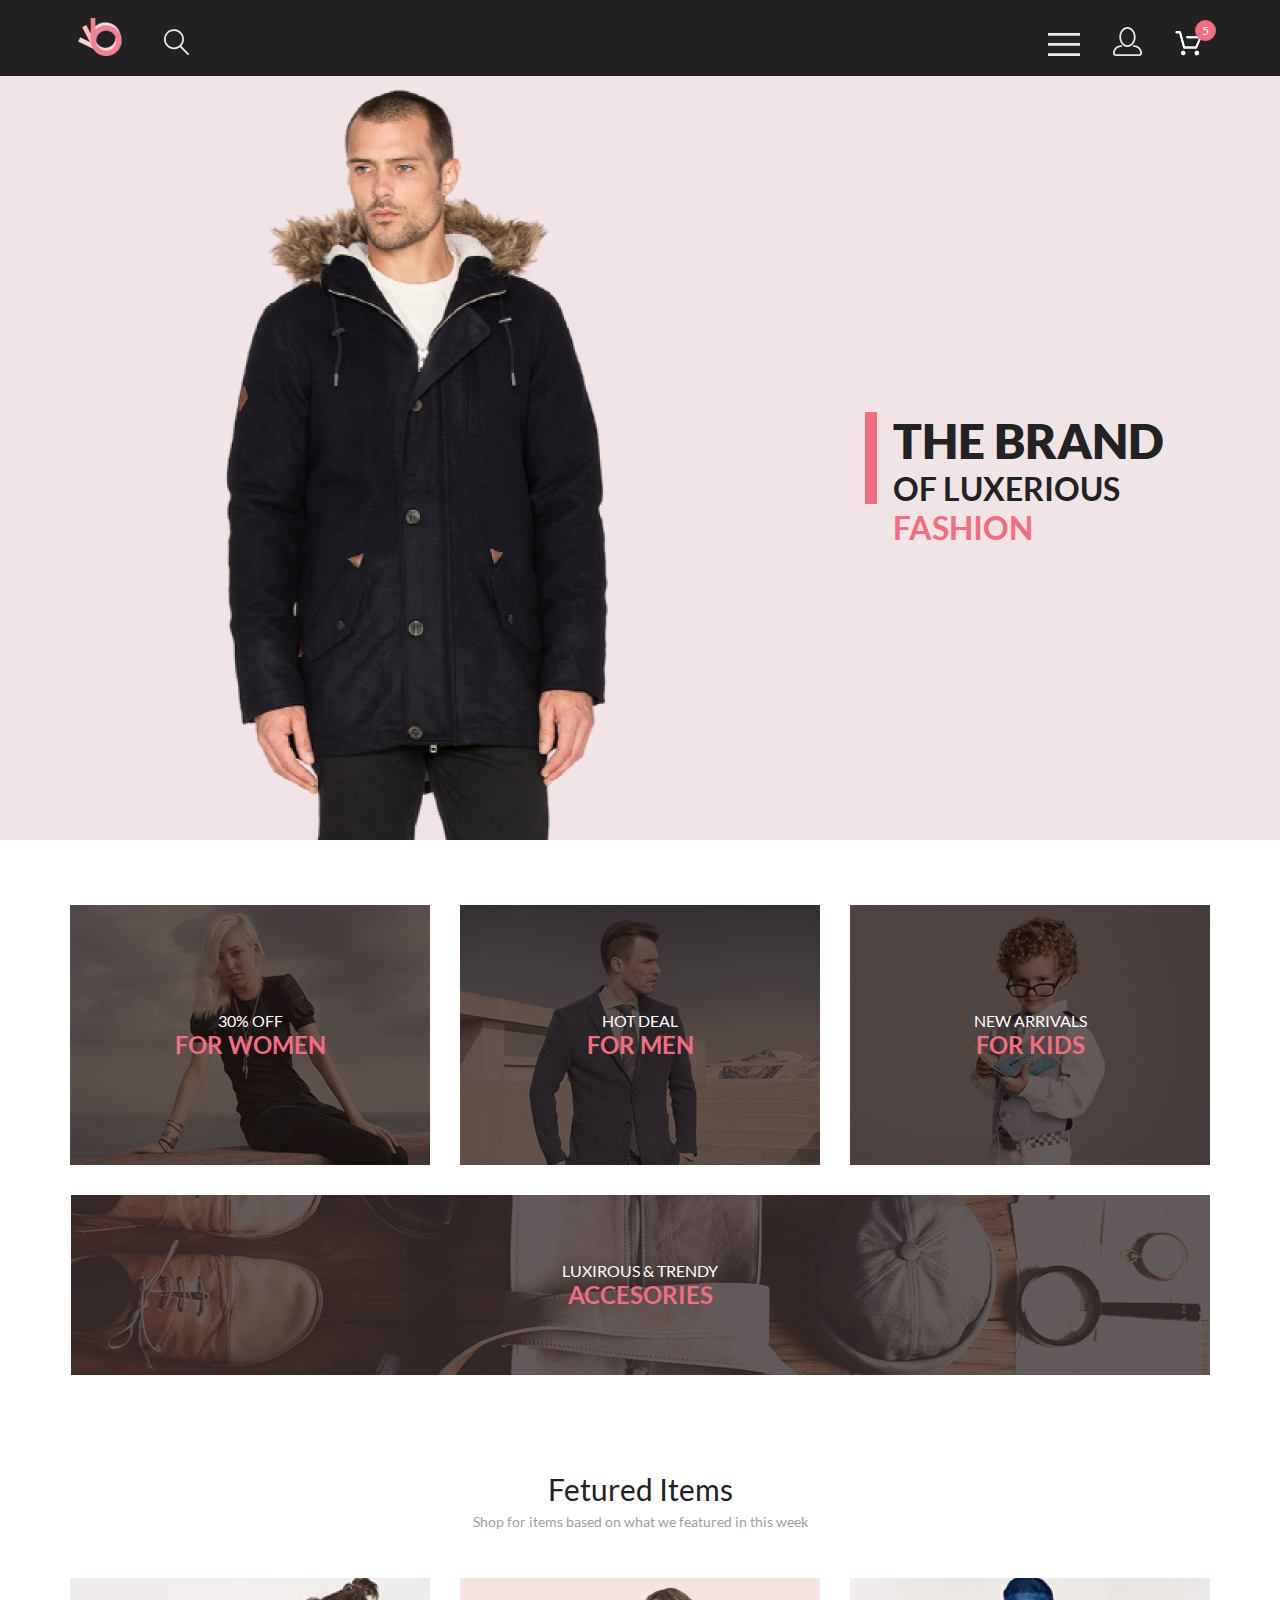
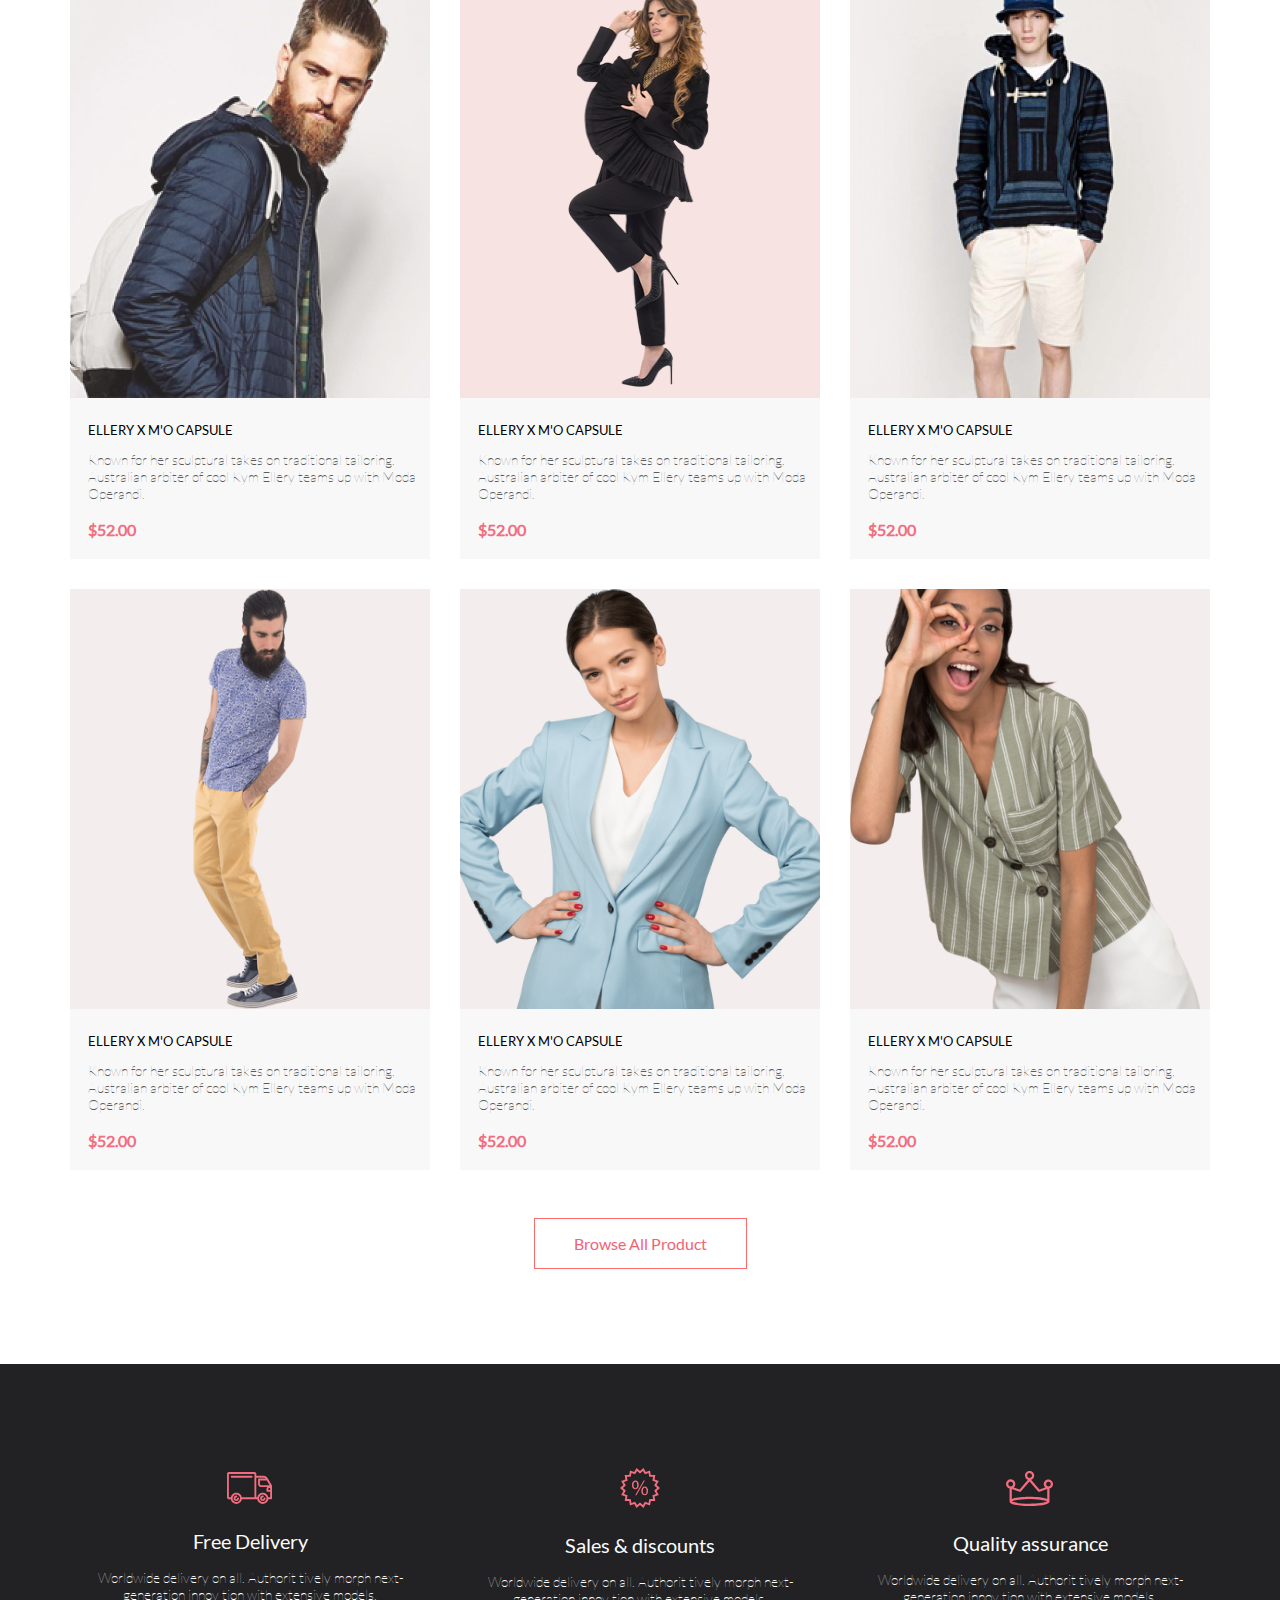
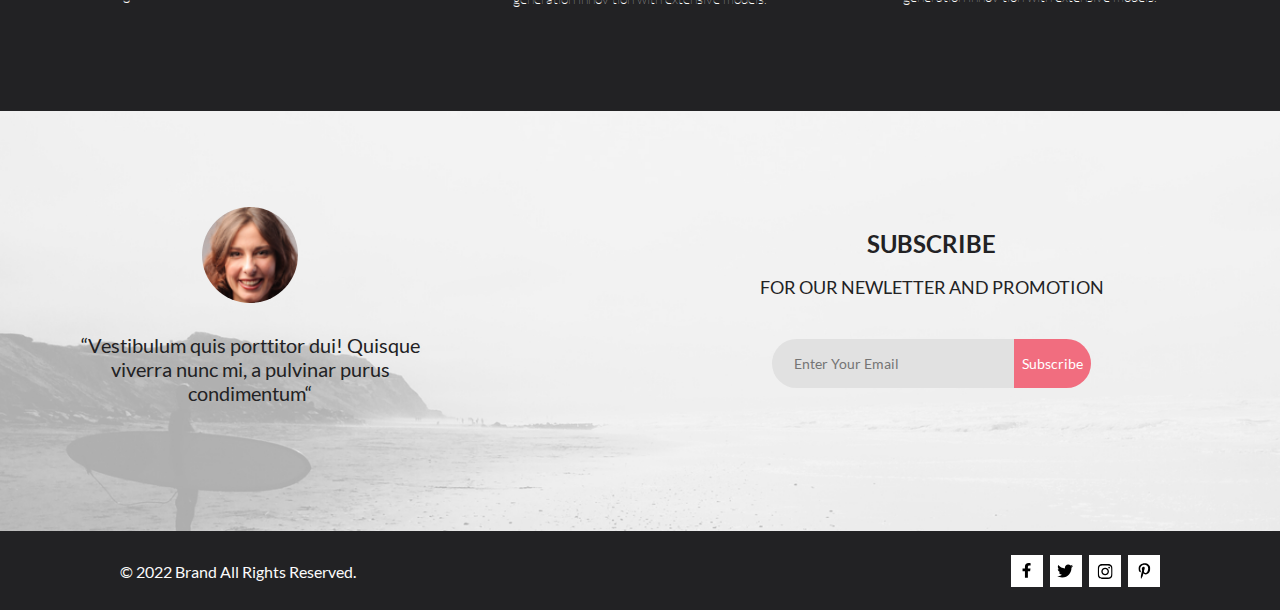
==== commit 791d7e74: "HW 16" ====
--- a/Seminar_11/index.html
+++ b/Seminar_11/index.html
@@ -8,8 +8,8 @@
     <link rel="stylesheet" href="style.css">
 </head>
 <body>
-    <div class="header">
-        <div class="header_menu">
+    <section class="header">
+        <nav class="header_menu">
             <div class="header_logo">
                 <img src="img/logo1.svg" alt="logo" class="logo">
                 <button class="button search">
@@ -17,17 +17,38 @@
                 </button>
             </div>
             <div class="header_button">
-                <button class="button menu">
+                <div class="button menu">
                     <img src="img/button1.svg" alt="button" class="header_button_img">
-                </button>
+                    <div class="nav_menu">
+                        <h3 class="title nav_menu_title">MENU</h3>
+                        <ul class="nav_menu_text"><a href="#" class="title nav_menu_main_link">MAN</a>
+                            <li class="nav_menu_link"><a href="#" class="text link_text">Accessories</a></li>
+                            <li class="nav_menu_link"><a href="#" class="text link_text">Bags</a></li>
+                            <li class="nav_menu_link"><a href="#" class="text link_text">Denim</a></li>
+                            <li class="nav_menu_link"><a href="#" class="text link_text">T-Shirts</a></li>
+                        </ul>
+                        <ul class="nav_menu_text"><a href="#" class="title nav_menu_main_link">WOMAN</a>
+                            <li class="nav_menu_link"><a href="#" class="text link_text">Accessories</a></li>
+                            <li class="nav_menu_link"><a href="#" class="text link_text">Bags</a></li>
+                            <li class="nav_menu_link"><a href="#" class="text link_text">Denim</a></li>
+                            <li class="nav_menu_link"><a href="#" class="text link_text">T-Shirts</a></li>
+                        </ul>
+                        <ul class="nav_menu_text"><a href="#" class="title nav_menu_main_link">KIDS</a>
+                            <li class="nav_menu_link"><a href="#" class="text link_text">Accessories</a></li>
+                            <li class="nav_menu_link"><a href="#" class="text link_text">Bags</a></li>
+                            <li class="nav_menu_link"><a href="#" class="text link_text">Denim</a></li>
+                            <li class="nav_menu_link"><a href="#" class="text link_text">T-Shirts</a></li>
+                        </ul>
+                    </div>
+                </div>
                 <a href="#" class="account">
                     <img src="img/button2.svg" alt="button" class="header_button_img">
                 </a>
                 <a href="#"  class="basket">
-                    <img src="img/button3.svg" alt="button" class="header_button_img">
-                </a>
-            </div>
-        </div>
+                    <img src="img/button_image.svg" alt="button" class="header_button_img">
+                </a>
+            </div>
+        </nav>
         <div class="header_content">
             <img src="img/header_photo.png" alt="photo" class="header_content_img">
             <div class="header_title">
@@ -39,8 +60,8 @@
                 </h2>
             </div>
         </div>
-    </div>
-    <div class="offer">
+    </section>
+    <section class="offer">
         <div class="offer_content">
             <a href="#" class="offer_url">
                 <div class="offer_img">
@@ -79,55 +100,79 @@
                 </div>
             </a>
         </div>
-    </div>
-    <div class="product">
+    </section>
+    <section class="product">
         <div class="product_headline">
             <h2 class="title product_title">Fetured Items</h2>
             <p class="text product_text">Shop for items based on what we featured in this week</p>
         </div>
         <div class="product_content">
             <a href="#" class="item product_item">
-                <img src="img/product_item1.jpg" alt="product_item_img" class="product_item_img">
-                <div class="product_item_content">
-                    <h3 class="title item_title product_item_title">ELLERY X M'O CAPSULE</h3>
-                    <p class="text item_text product_item_text">Known for her sculptural takes on traditional tailoring, Australian arbiter of cool Kym Ellery teams up with Moda Operandi.</p>
-                    <h3 class="product_item_price">$52.00</h3>
-                </div>
-            </a>
-            <a href="#" class="item product_item">
-                <img src="img/product_item2.png" alt="product_item_img" class="product_item_img">
-                <div class="product_item_content">
-                    <h3 class="title item_title product_item_title">ELLERY X M'O CAPSULE</h3>
-                    <p class="text item_text product_item_text">Known for her sculptural takes on traditional tailoring, Australian arbiter of cool Kym Ellery teams up with Moda Operandi.</p>
-                    <h3 class="product_item_price">$52.00</h3>
-                </div>
-            </a>
-            <a href="#" class="item product_item">
-                <img src="img/product_item3.png" alt="product_item_img" class="product_item_img">
-                <div class="product_item_content">
-                    <h3 class="title item_title product_item_title">ELLERY X M'O CAPSULE</h3>
-                    <p class="text item_text product_item_text">Known for her sculptural takes on traditional tailoring, Australian arbiter of cool Kym Ellery teams up with Moda Operandi.</p>
-                    <h3 class="product_item_price">$52.00</h3>
-                </div>
-            </a>
-            <a href="#" class="item product_item">
-                <img src="img/product_item4.png" alt="product_item_img" class="product_item_img">
-                <div class="product_item_content">
-                    <h3 class="title item_title product_item_title">ELLERY X M'O CAPSULE</h3>
-                    <p class="text item_text product_item_text">Known for her sculptural takes on traditional tailoring, Australian arbiter of cool Kym Ellery teams up with Moda Operandi.</p>
-                    <h3 class="product_item_price">$52.00</h3>
-                </div>
-            </a>
-            <a href="#" class="item product_item">
-                <img src="img/product_item5.png" alt="product_item_img" class="product_item_img">
-                <div class="product_item_content">
-                    <h3 class="title item_title product_item_title">ELLERY X M'O CAPSULE</h3>
-                    <p class="text item_text product_item_text">Known for her sculptural takes on traditional tailoring, Australian arbiter of cool Kym Ellery teams up with Moda Operandi.</p>
-                    <h3 class="product_item_price">$52.00</h3>
-                </div>
-            </a>
-            <a href="#" class="item product_item">
-                <img src="img/product_item6.png" alt="product_item_img" class="product_item_img">
+                <div class="product_item_img block-1">
+                    <div class="hover-block" href="#">
+                        <button class="text buy_item"><img src="img/button_image.svg" alt=""> Add to Cart</button>
+                    </div>
+                </div>
+                <div class="product_item_content">
+                    <h3 class="title item_title product_item_title">ELLERY X M'O CAPSULE</h3>
+                    <p class="text item_text product_item_text">Known for her sculptural takes on traditional tailoring, Australian arbiter of cool Kym Ellery teams up with Moda Operandi.</p>
+                    <h3 class="product_item_price">$52.00</h3>
+                </div>
+            </a>
+            <a href="#" class="item product_item">
+                <div class="product_item_img block-2">
+                    <div class="hover-block" href="#">
+                        <button class="text buy_item"><img src="img/button_image.svg" alt=""> Add to Cart</button>
+                    </div>
+                </div>
+                <div class="product_item_content">
+                    <h3 class="title item_title product_item_title">ELLERY X M'O CAPSULE</h3>
+                    <p class="text item_text product_item_text">Known for her sculptural takes on traditional tailoring, Australian arbiter of cool Kym Ellery teams up with Moda Operandi.</p>
+                    <h3 class="product_item_price">$52.00</h3>
+                </div>
+            </a>
+            <a href="#" class="item product_item">
+                <div class="product_item_img block-3">
+                    <div class="hover-block" href="#">
+                        <button class="text buy_item"><img src="img/button_image.svg" alt=""> Add to Cart</button>
+                    </div>
+                </div>
+                <div class="product_item_content">
+                    <h3 class="title item_title product_item_title">ELLERY X M'O CAPSULE</h3>
+                    <p class="text item_text product_item_text">Known for her sculptural takes on traditional tailoring, Australian arbiter of cool Kym Ellery teams up with Moda Operandi.</p>
+                    <h3 class="product_item_price">$52.00</h3>
+                </div>
+            </a>
+            <a href="#" class="item product_item">
+                <div class="product_item_img block-4">
+                    <div class="hover-block" href="#">
+                        <button class="text buy_item"><img src="img/button_image.svg" alt=""> Add to Cart</button>
+                    </div>
+                </div>
+                <div class="product_item_content">
+                    <h3 class="title item_title product_item_title">ELLERY X M'O CAPSULE</h3>
+                    <p class="text item_text product_item_text">Known for her sculptural takes on traditional tailoring, Australian arbiter of cool Kym Ellery teams up with Moda Operandi.</p>
+                    <h3 class="product_item_price">$52.00</h3>
+                </div>
+            </a>
+            <a href="#" class="item product_item">
+                <div class="product_item_img block-5">
+                    <div class="hover-block" href="#">
+                        <button class="text buy_item"><img src="img/button_image.svg" alt=""> Add to Cart</button>
+                    </div>
+                </div>
+                <div class="product_item_content">
+                    <h3 class="title item_title product_item_title">ELLERY X M'O CAPSULE</h3>
+                    <p class="text item_text product_item_text">Known for her sculptural takes on traditional tailoring, Australian arbiter of cool Kym Ellery teams up with Moda Operandi.</p>
+                    <h3 class="product_item_price">$52.00</h3>
+                </div>
+            </a>
+            <a href="#" class="item product_item">
+                <div class="product_item_img block-6">
+                    <div class="hover-block" href="#">
+                        <button class="text buy_item"><img src="img/button_image.svg" alt=""> Add to Cart</button>
+                    </div>
+                </div>
                 <div class="product_item_content">
                     <h3 class="title item_title product_item_title">ELLERY X M'O CAPSULE</h3>
                     <p class="text item_text product_item_text">Known for her sculptural takes on traditional tailoring, Australian arbiter of cool Kym Ellery teams up with Moda Operandi.</p>
@@ -136,8 +181,8 @@
             </a>
         </div>
         <a class="product_button" href="#">Browse All Product</a>
-    </div>
-    <div class="footer">
+    </section>
+    <section class="footer">
         <div class="footer_content">
             <div class="item footer_item">
                 <img src="img/ footer_img1.svg" alt="footer_img" class="footer_img">
@@ -162,16 +207,59 @@
             </div>
             <div class="subscribe_menu">
                 <h2 class="title subscribe_menu_text"><b class="bold">SUBSCRIBE</b><br>FOR OUR NEWLETTER AND PROMOTION</h2>
-                <div class="email">
-                    <input class="input_email" placeholder="Enter Your Email" type="email"/>
-                <button class="button subscribe_button">Subscribe</button>
-                </div>
-            </div>
-        </div>
-        <div class="copyright_content">
+                <form class="email">
+                    <input class="input_email" placeholder="Enter Your Email" type="email" required/>
+                    <button class="button subscribe_button" type="submit">Subscribe</button>
+                </form>
+            </div>
+        </div>
+        <footer class="copyright_content">
             <p class="copyright">© 2022  Brand  All Rights Reserved.</p>
-            <img src="img/socialIcon.svg" alt="social_media" class="social_media">
-        </div>
-    </div>
+            <div class="social_media">
+                <a class="socila_media_link">
+                    <svg width="11" height="16" viewBox="0 0 11 16" fill="none" xmlns="http://www.w3.org/2000/svg">
+                    <path d="M9.08827 8.28L9.50677 5.61602H6.89013V3.88729C6.89013 3.15847 7.25565 2.44806 8.42756 2.44806H9.61713V0.179975C9.61713 0.179975 8.53763 0 7.50551 0C5.35064 0 3.94211 1.27593 3.94211 3.5857V5.61602H1.54678V8.28H3.94211V14.72H6.89013V8.28H9.08827Z" fill="black"/>
+                    </svg>
+                </a>
+                <a class="socila_media_link">
+                    <svg width="17" height="16" viewBox="0 0 17 16" fill="none" xmlns="http://www.w3.org/2000/svg">
+                    <g clip-path="url(#clip0_190_1386)">
+                    <path d="M14.4181 4.74107C14.4281 4.88319 14.4281 5.02535 14.4281 5.16747C14.4281 9.50247 11.1509 14.4974 5.16096 14.4974C3.31558 14.4974 1.60132 13.9593 0.159302 13.0253C0.421495 13.0558 0.673569 13.0659 0.94585 13.0659C2.46851 13.0659 3.8702 12.5482 4.98953 11.6649C3.5576 11.6345 2.3576 10.6903 1.94415 9.39081C2.14585 9.42125 2.34751 9.44156 2.5593 9.44156C2.85172 9.44156 3.14418 9.40094 3.41643 9.32991C1.92401 9.02531 0.80465 7.70553 0.80465 6.11163V6.07103C1.23825 6.31469 1.74249 6.46697 2.2769 6.48725C1.39959 5.89841 0.824826 4.89335 0.824826 3.75628C0.824826 3.14716 0.98614 2.58878 1.26851 2.10147C2.87187 4.09131 5.28195 5.39078 7.98443 5.53294C7.93403 5.28928 7.90376 5.0355 7.90376 4.78169C7.90376 2.97457 9.35586 1.5025 11.1609 1.5025C12.0987 1.5025 12.9457 1.89844 13.5407 2.53803C14.2768 2.39591 14.9827 2.12178 15.6079 1.74616C15.3659 2.5076 14.8516 3.14719 14.176 3.55325C14.8315 3.48222 15.4668 3.29944 16.0516 3.04566C15.608 3.69538 15.0533 4.27403 14.4181 4.74107Z" fill="black"/>
+                    </g>
+                    <defs>
+                    <clipPath id="clip0_190_1386">
+                    <rect width="15.8924" height="16" fill="white" transform="translate(0.159302)"/>
+                    </clipPath>
+                    </defs>
+                    </svg>
+                </a>
+                <a class="socila_media_link">
+                    <svg width="16" height="17" viewBox="0 0 16 17" fill="none" xmlns="http://www.w3.org/2000/svg">
+                        <g clip-path="url(#clip0_190_1610)">
+                        <path d="M8.13677 4.68162C6.02163 4.68162 4.31555 6.38494 4.31555 8.49666C4.31555 10.6084 6.02163 12.3117 8.13677 12.3117C10.2519 12.3117 11.958 10.6084 11.958 8.49666C11.958 6.38494 10.2519 4.68162 8.13677 4.68162ZM8.13677 10.9769C6.76991 10.9769 5.65248 9.86463 5.65248 8.49666C5.65248 7.12869 6.76658 6.01639 8.13677 6.01639C9.50695 6.01639 10.6211 7.12869 10.6211 8.49666C10.6211 9.86463 9.50363 10.9769 8.13677 10.9769ZM13.0056 4.52557C13.0056 5.02029 12.6065 5.41541 12.1143 5.41541C11.6188 5.41541 11.223 5.01697 11.223 4.52557C11.223 4.03416 11.6221 3.63572 12.1143 3.63572C12.6065 3.63572 13.0056 4.03416 13.0056 4.52557ZM15.5364 5.42869C15.4799 4.2367 15.2072 3.18084 14.3325 2.31092C13.4612 1.441 12.4036 1.16873 11.2097 1.10897C9.9792 1.03924 6.29101 1.03924 5.0605 1.10897C3.8699 1.16541 2.81233 1.43768 1.93768 2.3076C1.06302 3.17752 0.793639 4.23338 0.733776 5.42537C0.663937 6.65389 0.663937 10.3361 0.733776 11.5646C0.790313 12.7566 1.06302 13.8125 1.93768 14.6824C2.81233 15.5523 3.86658 15.8246 5.0605 15.8844C6.29101 15.9541 9.9792 15.9541 11.2097 15.8844C12.4036 15.8279 13.4612 15.5556 14.3325 14.6824C15.2039 13.8125 15.4766 12.7566 15.5364 11.5646C15.6063 10.3361 15.6063 6.65721 15.5364 5.42869ZM13.9468 12.8828C13.6874 13.5336 13.1852 14.0349 12.53 14.2972C11.5489 14.6857 9.22094 14.5961 8.13677 14.5961C7.05259 14.5961 4.72128 14.6824 3.74353 14.2972C3.09169 14.0383 2.58951 13.5369 2.32678 12.8828C1.93768 11.9033 2.02747 9.57908 2.02747 8.49666C2.02747 7.41424 1.941 5.0867 2.32678 4.11053C2.58619 3.45975 3.08837 2.95838 3.74353 2.69608C4.72461 2.3076 7.05259 2.39725 8.13677 2.39725C9.22094 2.39725 11.5523 2.31092 12.53 2.69608C13.1818 2.95506 13.684 3.45643 13.9468 4.11053C14.3359 5.09002 14.2461 7.41424 14.2461 8.49666C14.2461 9.57908 14.3359 11.9066 13.9468 12.8828Z" fill="black"/>
+                        </g>
+                        <defs>
+                        <clipPath id="clip0_190_1610">
+                        <rect width="14.8991" height="17" fill="white" transform="translate(0.68396)"/>
+                        </clipPath>
+                        </defs>
+                        </svg>
+                </a>
+                <a class="socila_media_link">
+                    <svg width="13" height="16" viewBox="0 0 13 16" fill="none" xmlns="http://www.w3.org/2000/svg">
+                    <g clip-path="url(#clip0_190_1390)">
+                    <path d="M6.7402 0.203125C3.55552 0.203125 0.408081 2.34063 0.408081 5.8C0.408081 8 1.63726 9.25 2.38221 9.25C2.68951 9.25 2.86643 8.3875 2.86643 8.14375C2.86643 7.85313 2.13079 7.23438 2.13079 6.025C2.13079 3.5125 4.03043 1.73125 6.48878 1.73125C8.60259 1.73125 10.167 2.94062 10.167 5.1625C10.167 6.82187 9.50585 9.93437 7.3641 9.93437C6.59121 9.93437 5.93006 9.37187 5.93006 8.56563C5.93006 7.38438 6.74951 6.24062 6.74951 5.02187C6.74951 2.95312 3.83487 3.32812 3.83487 5.82812C3.83487 6.35313 3.90006 6.93437 4.13286 7.4125C3.70451 9.26875 2.82919 12.0344 2.82919 13.9469C2.82919 14.5375 2.91299 15.1188 2.96886 15.7094C3.0744 15.8281 3.02163 15.8156 3.18304 15.7563C4.74744 13.6 4.69157 13.1781 5.39928 10.3562C5.78107 11.0875 6.76814 11.4812 7.55034 11.4812C10.8468 11.4812 12.3274 8.24688 12.3274 5.33125C12.3274 2.22813 9.66415 0.203125 6.7402 0.203125Z" fill="black"/>
+                    </g>
+                    <defs>
+                    <clipPath id="clip0_190_1390">
+                    <rect width="11.9193" height="16" fill="white" transform="translate(0.408081)"/>
+                    </clipPath>
+                    </defs>
+                    </svg>
+                </a>
+            </div>
+            
+        </footer>
+    </section>
 </body>
 </html>--- a/Seminar_11/style.css
+++ b/Seminar_11/style.css
@@ -90,9 +90,73 @@
     gap: 33px;
     max-width: 168px;
 }
-/* .menu
-.account
-.basket */
+.menu{
+    position: relative;
+    display: inline-block;
+}
+
+.nav_menu {
+    display: none;
+    position: absolute;
+    max-width: 232px;
+    max-height: 634px;
+    background-color: white;
+    padding: 33px;
+    text-align: left;
+    /* left: 135px; */
+    top: 43px;
+
+  }
+
+.menu:hover .nav_menu{
+    display: block;
+}
+.nav_menu_title{
+    color: #000;
+    font-family: "Lato-700";
+    font-size: 14px;
+    padding-bottom: 24px;
+    padding-right: 144px;
+}
+.nav_menu_text{
+    list-style-type: none;
+}
+.nav_menu_main_link{
+    color: #F16D7F;
+    font-size: 14px;
+    text-decoration: none;
+    padding-bottom: 12px;
+}
+.nav_menu_link{
+    margin-left: 21.5px;
+    margin-bottom: 12px;
+}
+.link_text{
+    color: #6F6E6E;
+    text-decoration: none;
+}
+/* .account */
+.basket{
+    position: relative;
+}
+.basket::after {
+    content: "5";
+    display: flex;
+    justify-content: center;
+    align-items: center;
+    width: 19px;
+    height: 19px;
+    border: 1px solid #F16D7F;
+    border-radius:50% ;
+    background-color: #F16D7F;
+    position: absolute;
+    color: #FFF;
+    font-family: "Lato-400";
+    font-size: 12px;
+    bottom: 15px;
+    left: 20px;
+}
+
 /* .header_button_img */
 .header_content{
     display: flex;
@@ -193,7 +257,60 @@
     background: #F8F8F8;
     text-decoration: none;
 }
-/* .product_item_img */
+
+.product_item_img {  
+    width: 360px;
+    height: 420px;
+}
+
+.block-1 {
+    background: url("img/product_item1.jpg");
+}
+
+.block-2 {
+    background: url("img/product_item2.png");
+}
+
+.block-3 {
+    background: url("img/product_item3.png");
+}
+
+.block-4 {
+    background: url("img/product_item4.png");
+}
+
+.block-5 {
+    background: url("img/product_item5.png");
+}
+
+.block-6 {
+    background: url("img/product_item6.png");
+}
+
+.hover-block { 
+    display: flex;
+    justify-content: center;
+    align-items: center;
+    background-color: rgba(58, 56, 56, 0.86);
+    opacity: 0;
+    width: 100%;
+    height: 100%;
+}
+
+.hover-block:hover {
+    opacity: 1;
+}
+
+.buy_item {
+    display: flex;
+    background-color: rgba(0, 0, 0, 0);
+    color: #FFFFFF;
+    border: 1px solid #FFFFFF; 
+    padding: 12px;
+    justify-content: center;
+    align-items: center;
+    gap: 11px    
+}
 .product_item_content{
     padding-left: 18px;
 }
@@ -220,6 +337,10 @@
     font-style: normal;
     line-height: normal;
     text-decoration: none;
+}
+.product_button:hover {
+    color: white;
+    background-color: #F16D7F;
 }
 .footer{
     background: #222224;
@@ -345,7 +466,26 @@
     font-style: normal;
     line-height: normal;
 }
-/* .social_media{} */
+.social_media{
+    display: flex;
+    justify-content: center;
+    align-content: center;
+    gap: 7.3px;
+}
+.socila_media_link{
+    background-color: white;
+    width: 32px;
+    height: 32px;
+    display: flex;
+    justify-content: center;
+    align-items: center;
+}
+.socila_media_link:hover  {
+    background-color: #F16D7F;
+}
+.socila_media_link:hover path {
+    fill: white;
+}
 
 @media (max-width: 1024px) and (min-width: 768px) {
     .header_menu{
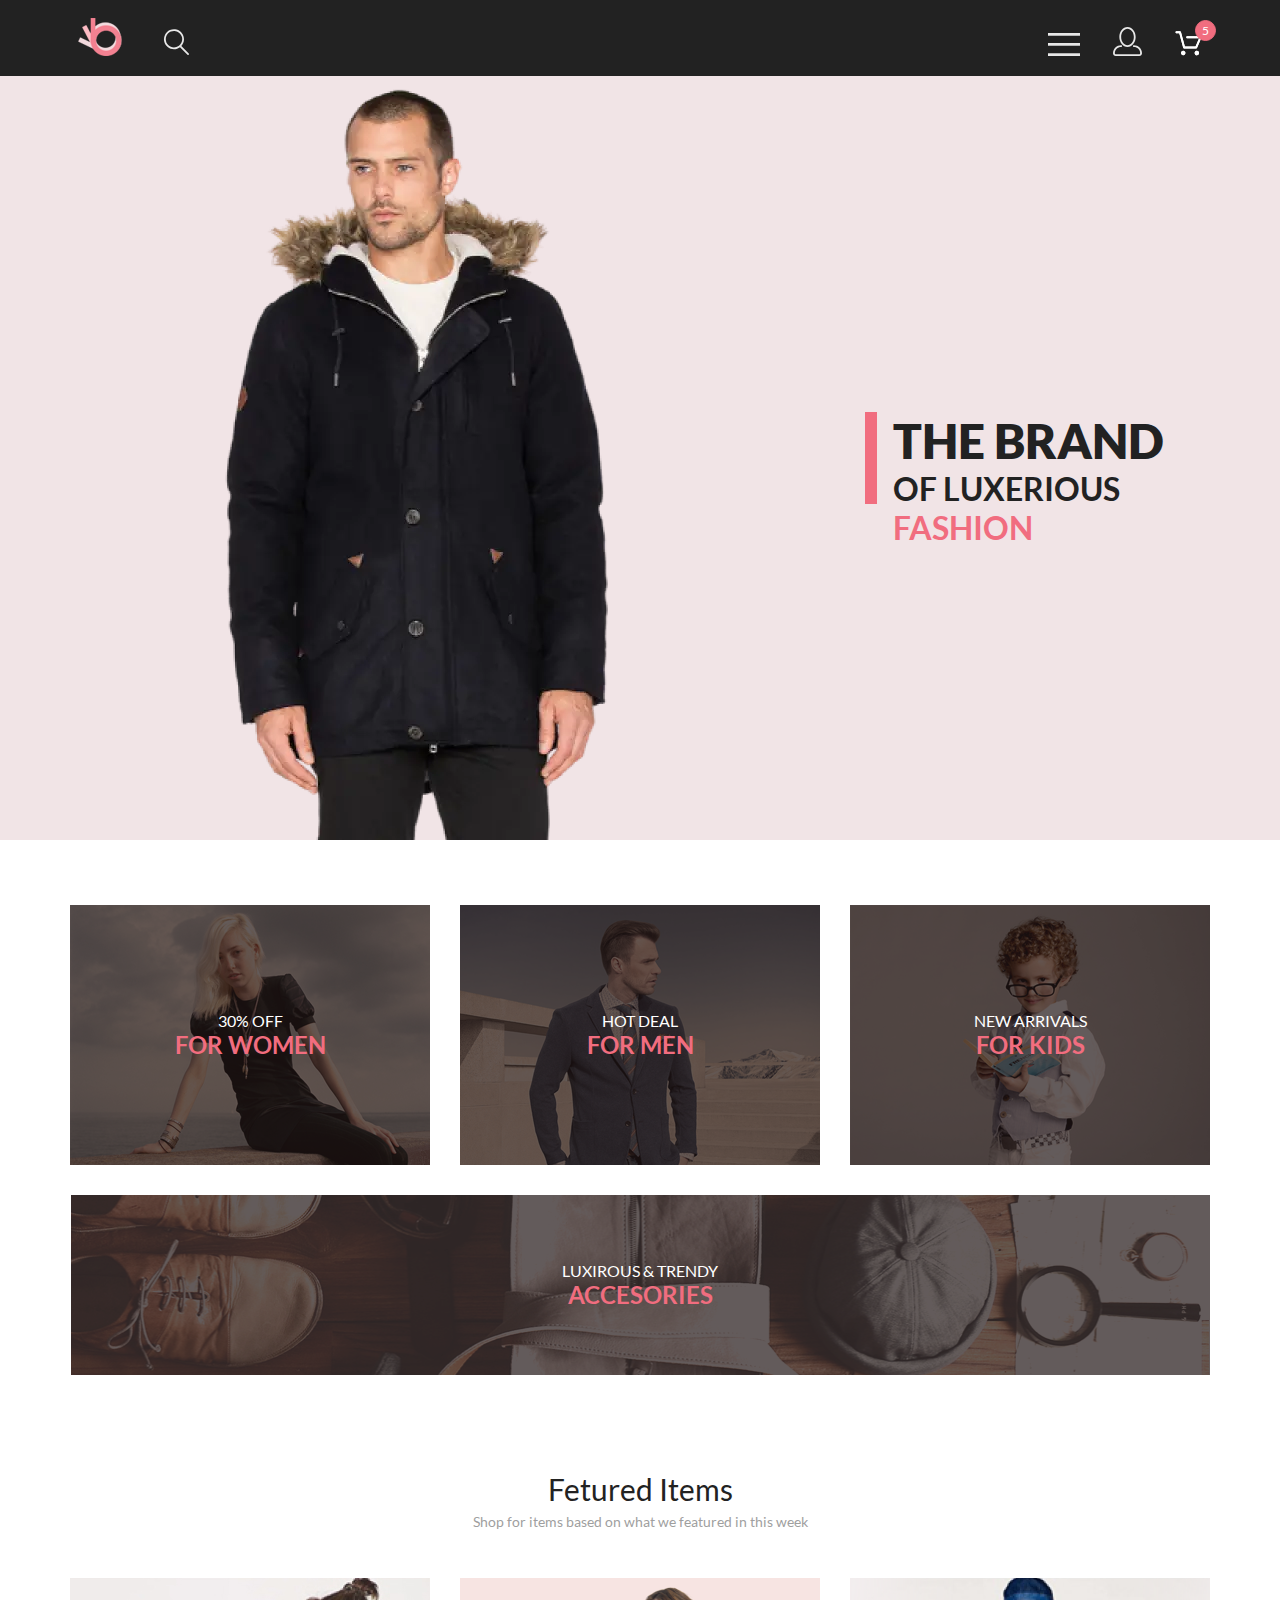
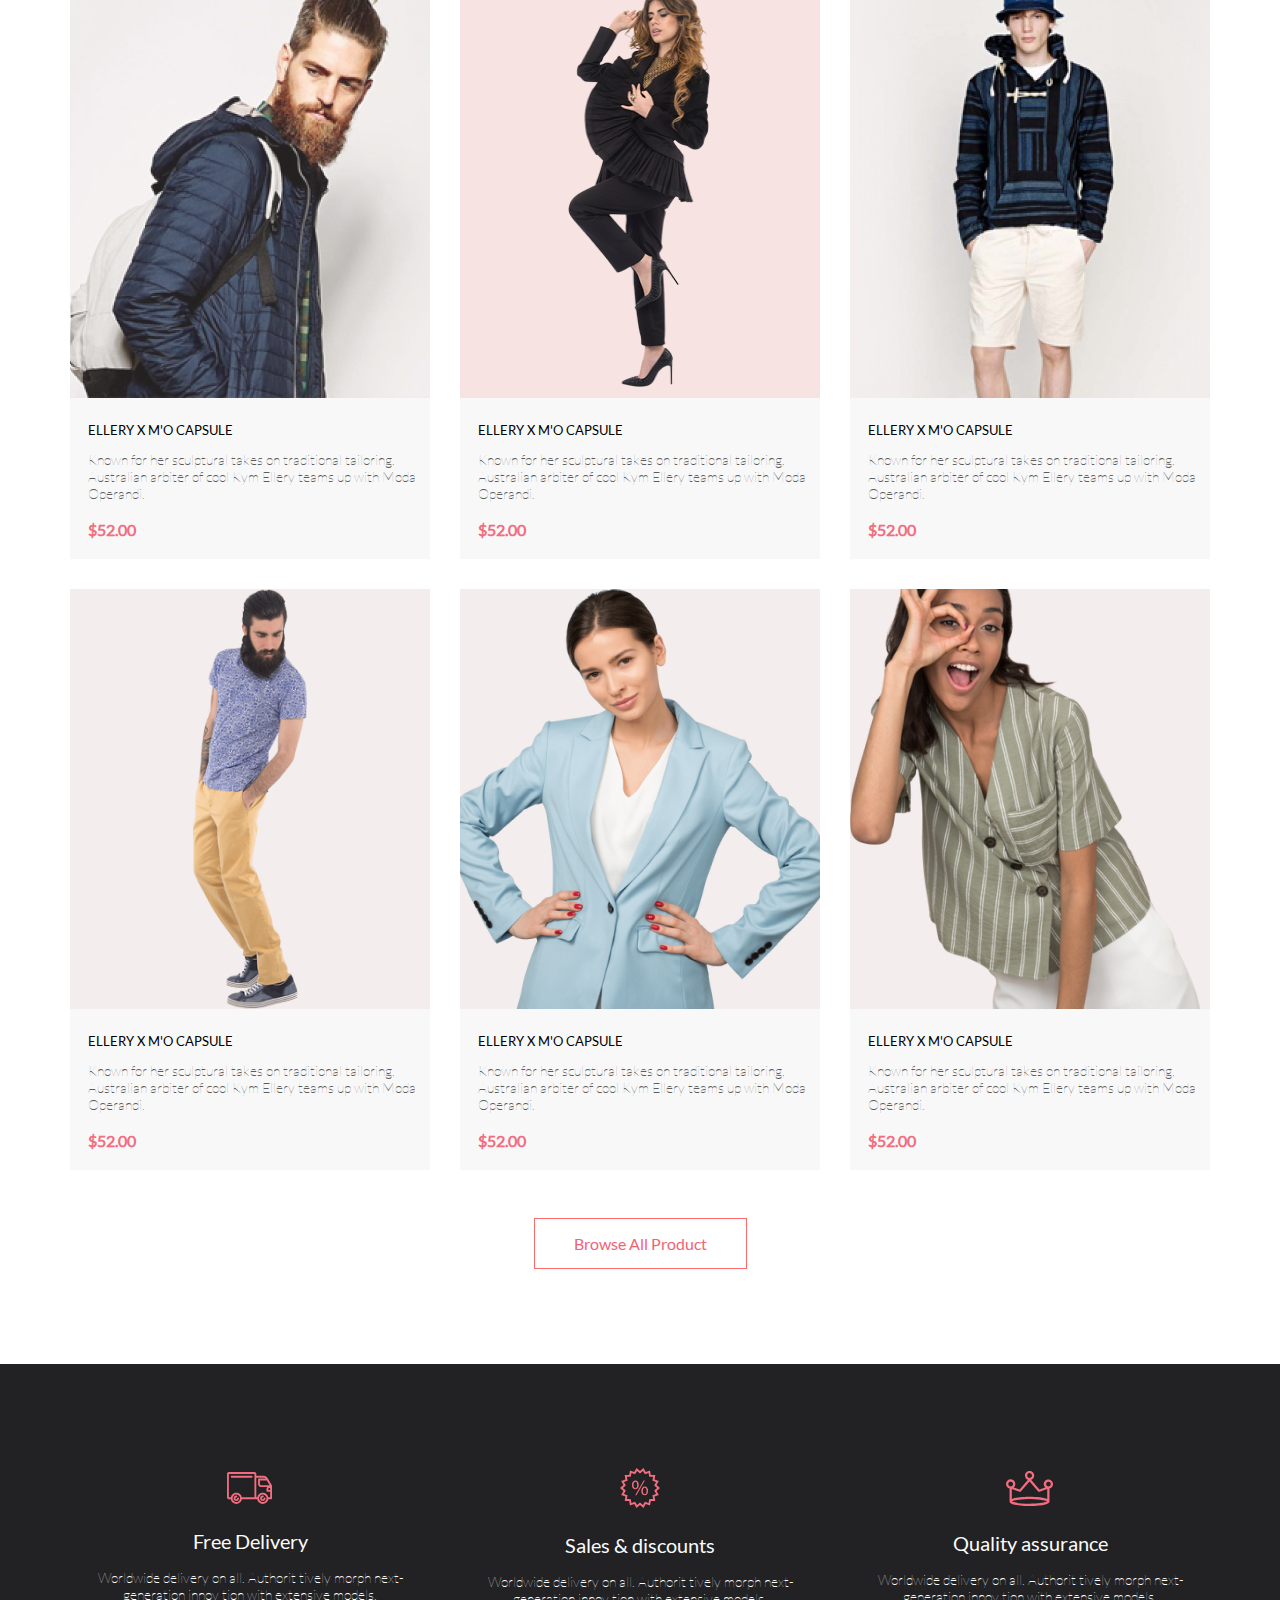
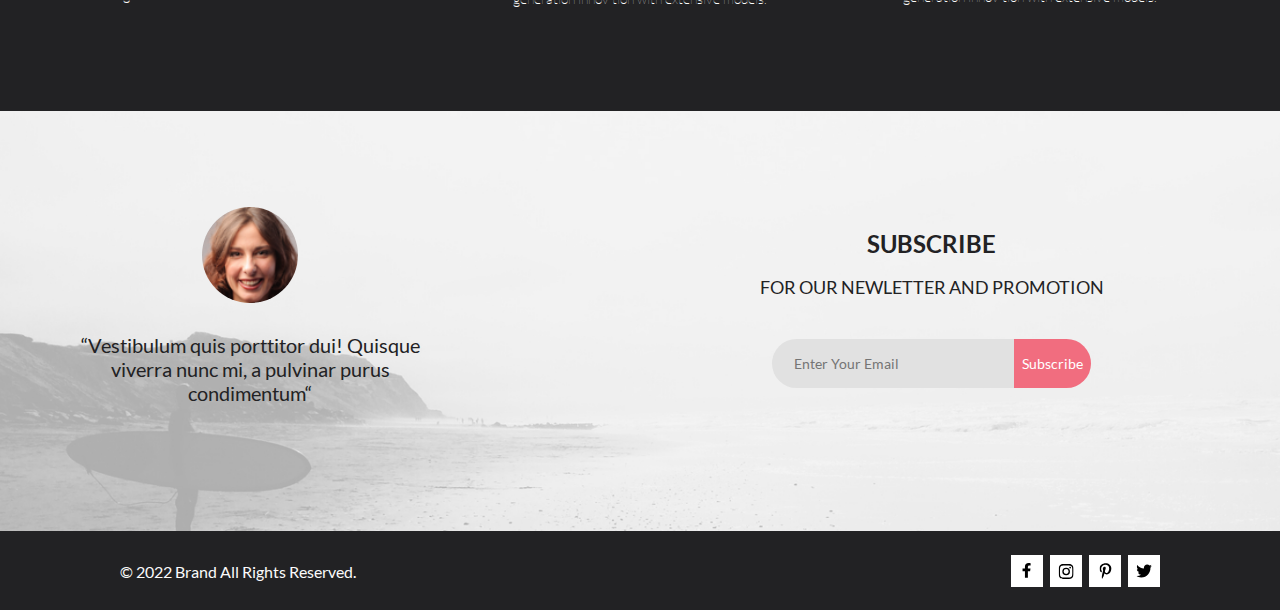
==== commit 470723e9: "HW 18" ====
--- a/Seminar_11/index.html
+++ b/Seminar_11/index.html
@@ -5,6 +5,7 @@
     <meta http-equiv="X-UA-Compatible" content="IE=edge">
     <meta name="viewport" content="width=device-width, initial-scale=1.0">
     <title>Store</title>
+    <meta name="description" content="Лучший магазин одежды">
     <link rel="stylesheet" href="style.css">
 </head>
 <body>
@@ -21,19 +22,22 @@
                     <img src="img/button1.svg" alt="button" class="header_button_img">
                     <div class="nav_menu">
                         <h3 class="title nav_menu_title">MENU</h3>
-                        <ul class="nav_menu_text"><a href="#" class="title nav_menu_main_link">MAN</a>
+                        <a href="#" class="title nav_menu_main_link">MAN</a>
+                        <ul class="nav_menu_text">
                             <li class="nav_menu_link"><a href="#" class="text link_text">Accessories</a></li>
                             <li class="nav_menu_link"><a href="#" class="text link_text">Bags</a></li>
                             <li class="nav_menu_link"><a href="#" class="text link_text">Denim</a></li>
                             <li class="nav_menu_link"><a href="#" class="text link_text">T-Shirts</a></li>
                         </ul>
-                        <ul class="nav_menu_text"><a href="#" class="title nav_menu_main_link">WOMAN</a>
+                        <a href="#" class="title nav_menu_main_link">WOMAN</a>
+                        <ul class="nav_menu_text">
                             <li class="nav_menu_link"><a href="#" class="text link_text">Accessories</a></li>
                             <li class="nav_menu_link"><a href="#" class="text link_text">Bags</a></li>
                             <li class="nav_menu_link"><a href="#" class="text link_text">Denim</a></li>
                             <li class="nav_menu_link"><a href="#" class="text link_text">T-Shirts</a></li>
                         </ul>
-                        <ul class="nav_menu_text"><a href="#" class="title nav_menu_main_link">KIDS</a>
+                        <a href="#" class="title nav_menu_main_link">KIDS</a>
+                        <ul class="nav_menu_text">
                             <li class="nav_menu_link"><a href="#" class="text link_text">Accessories</a></li>
                             <li class="nav_menu_link"><a href="#" class="text link_text">Bags</a></li>
                             <li class="nav_menu_link"><a href="#" class="text link_text">Denim</a></li>
@@ -50,7 +54,8 @@
             </div>
         </nav>
         <div class="header_content">
-            <img src="img/header_photo.png" alt="photo" class="header_content_img">
+            <!-- <img src="img/header_photo.png" alt="photo" class="header_content_img"> -->
+            <img src="img/header_photo.webp" alt="photo" class="header_content_img">
             <div class="header_title">
                 <h1 class="title header_title_big">
                     THE BRAND
@@ -107,95 +112,97 @@
             <p class="text product_text">Shop for items based on what we featured in this week</p>
         </div>
         <div class="product_content">
-            <a href="#" class="item product_item">
+            <div class="item product_item">
                 <div class="product_item_img block-1">
-                    <div class="hover-block" href="#">
-                        <button class="text buy_item"><img src="img/button_image.svg" alt=""> Add to Cart</button>
-                    </div>
-                </div>
-                <div class="product_item_content">
-                    <h3 class="title item_title product_item_title">ELLERY X M'O CAPSULE</h3>
-                    <p class="text item_text product_item_text">Known for her sculptural takes on traditional tailoring, Australian arbiter of cool Kym Ellery teams up with Moda Operandi.</p>
-                    <h3 class="product_item_price">$52.00</h3>
-                </div>
-            </a>
-            <a href="#" class="item product_item">
+                    <div class="hover-block">
+                        <button class="text buy_item">
+                            <img src="img/button_image.svg" alt=""> Add to Cart
+                        </button>
+                    </div>
+                </div>
+                <div class="product_item_content">
+                    <h3 class="title item_title product_item_title">ELLERY X M'O CAPSULE</h3>
+                    <p class="text item_text product_item_text">Known for her sculptural takes on traditional tailoring, Australian arbiter of cool Kym Ellery teams up with Moda Operandi.</p>
+                    <h3 class="product_item_price">$52.00</h3>
+                </div>
+            </div>
+            <div class="item product_item">
                 <div class="product_item_img block-2">
-                    <div class="hover-block" href="#">
-                        <button class="text buy_item"><img src="img/button_image.svg" alt=""> Add to Cart</button>
-                    </div>
-                </div>
-                <div class="product_item_content">
-                    <h3 class="title item_title product_item_title">ELLERY X M'O CAPSULE</h3>
-                    <p class="text item_text product_item_text">Known for her sculptural takes on traditional tailoring, Australian arbiter of cool Kym Ellery teams up with Moda Operandi.</p>
-                    <h3 class="product_item_price">$52.00</h3>
-                </div>
-            </a>
-            <a href="#" class="item product_item">
+                    <div class="hover-block">
+                        <button class="text buy_item"><img src="img/button_image.svg" alt=""> Add to Cart</button>
+                    </div>
+                </div>
+                <div class="product_item_content">
+                    <h3 class="title item_title product_item_title">ELLERY X M'O CAPSULE</h3>
+                    <p class="text item_text product_item_text">Known for her sculptural takes on traditional tailoring, Australian arbiter of cool Kym Ellery teams up with Moda Operandi.</p>
+                    <h3 class="product_item_price">$52.00</h3>
+                </div>
+            </div>
+            <div class="item product_item">
                 <div class="product_item_img block-3">
-                    <div class="hover-block" href="#">
-                        <button class="text buy_item"><img src="img/button_image.svg" alt=""> Add to Cart</button>
-                    </div>
-                </div>
-                <div class="product_item_content">
-                    <h3 class="title item_title product_item_title">ELLERY X M'O CAPSULE</h3>
-                    <p class="text item_text product_item_text">Known for her sculptural takes on traditional tailoring, Australian arbiter of cool Kym Ellery teams up with Moda Operandi.</p>
-                    <h3 class="product_item_price">$52.00</h3>
-                </div>
-            </a>
-            <a href="#" class="item product_item">
+                    <div class="hover-block">
+                        <button class="text buy_item"><img src="img/button_image.svg" alt=""> Add to Cart</button>
+                    </div>
+                </div>
+                <div class="product_item_content">
+                    <h3 class="title item_title product_item_title">ELLERY X M'O CAPSULE</h3>
+                    <p class="text item_text product_item_text">Known for her sculptural takes on traditional tailoring, Australian arbiter of cool Kym Ellery teams up with Moda Operandi.</p>
+                    <h3 class="product_item_price">$52.00</h3>
+                </div>
+            </div>
+            <div class="item product_item">
                 <div class="product_item_img block-4">
-                    <div class="hover-block" href="#">
-                        <button class="text buy_item"><img src="img/button_image.svg" alt=""> Add to Cart</button>
-                    </div>
-                </div>
-                <div class="product_item_content">
-                    <h3 class="title item_title product_item_title">ELLERY X M'O CAPSULE</h3>
-                    <p class="text item_text product_item_text">Known for her sculptural takes on traditional tailoring, Australian arbiter of cool Kym Ellery teams up with Moda Operandi.</p>
-                    <h3 class="product_item_price">$52.00</h3>
-                </div>
-            </a>
-            <a href="#" class="item product_item">
+                    <div class="hover-block" >
+                        <button class="text buy_item"><img src="img/button_image.svg" alt=""> Add to Cart</button>
+                    </div>
+                </div>
+                <div class="product_item_content">
+                    <h3 class="title item_title product_item_title">ELLERY X M'O CAPSULE</h3>
+                    <p class="text item_text product_item_text">Known for her sculptural takes on traditional tailoring, Australian arbiter of cool Kym Ellery teams up with Moda Operandi.</p>
+                    <h3 class="product_item_price">$52.00</h3>
+                </div>
+            </div>
+            <div class="item product_item">
                 <div class="product_item_img block-5">
-                    <div class="hover-block" href="#">
-                        <button class="text buy_item"><img src="img/button_image.svg" alt=""> Add to Cart</button>
-                    </div>
-                </div>
-                <div class="product_item_content">
-                    <h3 class="title item_title product_item_title">ELLERY X M'O CAPSULE</h3>
-                    <p class="text item_text product_item_text">Known for her sculptural takes on traditional tailoring, Australian arbiter of cool Kym Ellery teams up with Moda Operandi.</p>
-                    <h3 class="product_item_price">$52.00</h3>
-                </div>
-            </a>
-            <a href="#" class="item product_item">
+                    <div class="hover-block">
+                        <button class="text buy_item"><img src="img/button_image.svg" alt=""> Add to Cart</button>
+                    </div>
+                </div>
+                <div class="product_item_content">
+                    <h3 class="title item_title product_item_title">ELLERY X M'O CAPSULE</h3>
+                    <p class="text item_text product_item_text">Known for her sculptural takes on traditional tailoring, Australian arbiter of cool Kym Ellery teams up with Moda Operandi.</p>
+                    <h3 class="product_item_price">$52.00</h3>
+                </div>
+            </div>
+            <div class="item product_item">
                 <div class="product_item_img block-6">
-                    <div class="hover-block" href="#">
-                        <button class="text buy_item"><img src="img/button_image.svg" alt=""> Add to Cart</button>
-                    </div>
-                </div>
-                <div class="product_item_content">
-                    <h3 class="title item_title product_item_title">ELLERY X M'O CAPSULE</h3>
-                    <p class="text item_text product_item_text">Known for her sculptural takes on traditional tailoring, Australian arbiter of cool Kym Ellery teams up with Moda Operandi.</p>
-                    <h3 class="product_item_price">$52.00</h3>
-                </div>
-            </a>
+                    <div class="hover-block">
+                        <button class="text buy_item"><img src="img/button_image.svg" alt=""> Add to Cart</button>
+                    </div>
+                </div>
+                <div class="product_item_content">
+                    <h3 class="title item_title product_item_title">ELLERY X M'O CAPSULE</h3>
+                    <p class="text item_text product_item_text">Known for her sculptural takes on traditional tailoring, Australian arbiter of cool Kym Ellery teams up with Moda Operandi.</p>
+                    <h3 class="product_item_price">$52.00</h3>
+                </div>
+            </div>
         </div>
         <a class="product_button" href="#">Browse All Product</a>
     </section>
     <section class="footer">
         <div class="footer_content">
             <div class="item footer_item">
-                <img src="img/ footer_img1.svg" alt="footer_img" class="footer_img">
+                <img src="img/footer1.svg" alt="footer_img" class="footer_img">
                 <h3 class="title item_title footer_title">Free Delivery</h3>
                 <p class="text item_text footer_text">Worldwide delivery on all. Authorit tively morph next-generation innov tion with extensive models.</p>
         </div>
             <div class="item footer_item">
-                <img src="img/ footer_img2.svg" alt="footer_img" class="footer_img">
+                <img src="img/footer2.svg" alt="footer_img" class="footer_img">
                 <h3 class="title item_title footer_title">Sales & discounts</h3>
                 <p class="text item_text footer_text">Worldwide delivery on all. Authorit tively morph next-generation innov tion with extensive models.</p>
         </div>
             <div class="item footer_item">
-                <img src="img/ footer_img3.svg" alt="footer_img" class="footer_img">
+                <img src="img/footer3.svg" alt="footer_img" class="footer_img">
                 <h3 class="title item_title footer_title">Quality assurance</h3>
                 <p class="text item_text footer_text">Worldwide delivery on all. Authorit tively morph next-generation innov tion with extensive models.</p>
         </div>
@@ -217,45 +224,16 @@
             <p class="copyright">© 2022  Brand  All Rights Reserved.</p>
             <div class="social_media">
                 <a class="socila_media_link">
-                    <svg width="11" height="16" viewBox="0 0 11 16" fill="none" xmlns="http://www.w3.org/2000/svg">
-                    <path d="M9.08827 8.28L9.50677 5.61602H6.89013V3.88729C6.89013 3.15847 7.25565 2.44806 8.42756 2.44806H9.61713V0.179975C9.61713 0.179975 8.53763 0 7.50551 0C5.35064 0 3.94211 1.27593 3.94211 3.5857V5.61602H1.54678V8.28H3.94211V14.72H6.89013V8.28H9.08827Z" fill="black"/>
-                    </svg>
-                </a>
-                <a class="socila_media_link">
-                    <svg width="17" height="16" viewBox="0 0 17 16" fill="none" xmlns="http://www.w3.org/2000/svg">
-                    <g clip-path="url(#clip0_190_1386)">
-                    <path d="M14.4181 4.74107C14.4281 4.88319 14.4281 5.02535 14.4281 5.16747C14.4281 9.50247 11.1509 14.4974 5.16096 14.4974C3.31558 14.4974 1.60132 13.9593 0.159302 13.0253C0.421495 13.0558 0.673569 13.0659 0.94585 13.0659C2.46851 13.0659 3.8702 12.5482 4.98953 11.6649C3.5576 11.6345 2.3576 10.6903 1.94415 9.39081C2.14585 9.42125 2.34751 9.44156 2.5593 9.44156C2.85172 9.44156 3.14418 9.40094 3.41643 9.32991C1.92401 9.02531 0.80465 7.70553 0.80465 6.11163V6.07103C1.23825 6.31469 1.74249 6.46697 2.2769 6.48725C1.39959 5.89841 0.824826 4.89335 0.824826 3.75628C0.824826 3.14716 0.98614 2.58878 1.26851 2.10147C2.87187 4.09131 5.28195 5.39078 7.98443 5.53294C7.93403 5.28928 7.90376 5.0355 7.90376 4.78169C7.90376 2.97457 9.35586 1.5025 11.1609 1.5025C12.0987 1.5025 12.9457 1.89844 13.5407 2.53803C14.2768 2.39591 14.9827 2.12178 15.6079 1.74616C15.3659 2.5076 14.8516 3.14719 14.176 3.55325C14.8315 3.48222 15.4668 3.29944 16.0516 3.04566C15.608 3.69538 15.0533 4.27403 14.4181 4.74107Z" fill="black"/>
-                    </g>
-                    <defs>
-                    <clipPath id="clip0_190_1386">
-                    <rect width="15.8924" height="16" fill="white" transform="translate(0.159302)"/>
-                    </clipPath>
-                    </defs>
-                    </svg>
-                </a>
-                <a class="socila_media_link">
-                    <svg width="16" height="17" viewBox="0 0 16 17" fill="none" xmlns="http://www.w3.org/2000/svg">
-                        <g clip-path="url(#clip0_190_1610)">
-                        <path d="M8.13677 4.68162C6.02163 4.68162 4.31555 6.38494 4.31555 8.49666C4.31555 10.6084 6.02163 12.3117 8.13677 12.3117C10.2519 12.3117 11.958 10.6084 11.958 8.49666C11.958 6.38494 10.2519 4.68162 8.13677 4.68162ZM8.13677 10.9769C6.76991 10.9769 5.65248 9.86463 5.65248 8.49666C5.65248 7.12869 6.76658 6.01639 8.13677 6.01639C9.50695 6.01639 10.6211 7.12869 10.6211 8.49666C10.6211 9.86463 9.50363 10.9769 8.13677 10.9769ZM13.0056 4.52557C13.0056 5.02029 12.6065 5.41541 12.1143 5.41541C11.6188 5.41541 11.223 5.01697 11.223 4.52557C11.223 4.03416 11.6221 3.63572 12.1143 3.63572C12.6065 3.63572 13.0056 4.03416 13.0056 4.52557ZM15.5364 5.42869C15.4799 4.2367 15.2072 3.18084 14.3325 2.31092C13.4612 1.441 12.4036 1.16873 11.2097 1.10897C9.9792 1.03924 6.29101 1.03924 5.0605 1.10897C3.8699 1.16541 2.81233 1.43768 1.93768 2.3076C1.06302 3.17752 0.793639 4.23338 0.733776 5.42537C0.663937 6.65389 0.663937 10.3361 0.733776 11.5646C0.790313 12.7566 1.06302 13.8125 1.93768 14.6824C2.81233 15.5523 3.86658 15.8246 5.0605 15.8844C6.29101 15.9541 9.9792 15.9541 11.2097 15.8844C12.4036 15.8279 13.4612 15.5556 14.3325 14.6824C15.2039 13.8125 15.4766 12.7566 15.5364 11.5646C15.6063 10.3361 15.6063 6.65721 15.5364 5.42869ZM13.9468 12.8828C13.6874 13.5336 13.1852 14.0349 12.53 14.2972C11.5489 14.6857 9.22094 14.5961 8.13677 14.5961C7.05259 14.5961 4.72128 14.6824 3.74353 14.2972C3.09169 14.0383 2.58951 13.5369 2.32678 12.8828C1.93768 11.9033 2.02747 9.57908 2.02747 8.49666C2.02747 7.41424 1.941 5.0867 2.32678 4.11053C2.58619 3.45975 3.08837 2.95838 3.74353 2.69608C4.72461 2.3076 7.05259 2.39725 8.13677 2.39725C9.22094 2.39725 11.5523 2.31092 12.53 2.69608C13.1818 2.95506 13.684 3.45643 13.9468 4.11053C14.3359 5.09002 14.2461 7.41424 14.2461 8.49666C14.2461 9.57908 14.3359 11.9066 13.9468 12.8828Z" fill="black"/>
-                        </g>
-                        <defs>
-                        <clipPath id="clip0_190_1610">
-                        <rect width="14.8991" height="17" fill="white" transform="translate(0.68396)"/>
-                        </clipPath>
-                        </defs>
-                        </svg>
-                </a>
-                <a class="socila_media_link">
-                    <svg width="13" height="16" viewBox="0 0 13 16" fill="none" xmlns="http://www.w3.org/2000/svg">
-                    <g clip-path="url(#clip0_190_1390)">
-                    <path d="M6.7402 0.203125C3.55552 0.203125 0.408081 2.34063 0.408081 5.8C0.408081 8 1.63726 9.25 2.38221 9.25C2.68951 9.25 2.86643 8.3875 2.86643 8.14375C2.86643 7.85313 2.13079 7.23438 2.13079 6.025C2.13079 3.5125 4.03043 1.73125 6.48878 1.73125C8.60259 1.73125 10.167 2.94062 10.167 5.1625C10.167 6.82187 9.50585 9.93437 7.3641 9.93437C6.59121 9.93437 5.93006 9.37187 5.93006 8.56563C5.93006 7.38438 6.74951 6.24062 6.74951 5.02187C6.74951 2.95312 3.83487 3.32812 3.83487 5.82812C3.83487 6.35313 3.90006 6.93437 4.13286 7.4125C3.70451 9.26875 2.82919 12.0344 2.82919 13.9469C2.82919 14.5375 2.91299 15.1188 2.96886 15.7094C3.0744 15.8281 3.02163 15.8156 3.18304 15.7563C4.74744 13.6 4.69157 13.1781 5.39928 10.3562C5.78107 11.0875 6.76814 11.4812 7.55034 11.4812C10.8468 11.4812 12.3274 8.24688 12.3274 5.33125C12.3274 2.22813 9.66415 0.203125 6.7402 0.203125Z" fill="black"/>
-                    </g>
-                    <defs>
-                    <clipPath id="clip0_190_1390">
-                    <rect width="11.9193" height="16" fill="white" transform="translate(0.408081)"/>
-                    </clipPath>
-                    </defs>
-                    </svg>
+                    <svg xmlns="http://www.w3.org/2000/svg" width="11" height="16" fill="none"><path fill="#000" d="m9.088 8.28.419-2.664H6.89V3.887c0-.729.366-1.439 1.538-1.439h1.19V.18S8.537 0 7.505 0C5.35 0 3.942 1.276 3.942 3.586v2.03H1.547V8.28h2.395v6.44H6.89V8.28h2.198Z"/></svg>
+                </a>
+                <a class="socila_media_link">
+                    <svg xmlns="http://www.w3.org/2000/svg" width="16" height="17" fill="none"><g clip-path="url(#a)"><path fill="#000" d="M8.137 4.682a3.812 3.812 0 0 0-3.821 3.815 3.812 3.812 0 0 0 3.82 3.815 3.812 3.812 0 0 0 3.822-3.815 3.812 3.812 0 0 0-3.821-3.815Zm0 6.295a2.487 2.487 0 0 1-2.485-2.48 2.485 2.485 0 0 1 4.97 0 2.487 2.487 0 0 1-2.485 2.48Zm4.869-6.451c0 .494-.4.89-.892.89a.89.89 0 1 1 .891-.89Zm2.53.903c-.056-1.192-.329-2.248-1.204-3.118-.87-.87-1.928-1.142-3.122-1.202-1.23-.07-4.919-.07-6.15 0-1.19.056-2.248.329-3.122 1.199-.875.87-1.144 1.925-1.204 3.117-.07 1.229-.07 4.911 0 6.14.056 1.192.329 2.248 1.204 3.117.874.87 1.929 1.143 3.123 1.202 1.23.07 4.918.07 6.149 0 1.194-.056 2.251-.328 3.122-1.202.872-.87 1.145-1.925 1.204-3.117.07-1.229.07-4.908 0-6.136Zm-1.59 7.454a2.513 2.513 0 0 1-1.416 1.414c-.981.389-3.31.3-4.393.3-1.084 0-3.416.085-4.393-.3a2.513 2.513 0 0 1-1.417-1.414c-.39-.98-.3-3.304-.3-4.386 0-1.083-.086-3.41.3-4.386.26-.651.761-1.153 1.417-1.415.98-.388 3.309-.299 4.393-.299 1.084 0 3.415-.086 4.393.3.652.258 1.154.76 1.417 1.414.389.979.3 3.303.3 4.386 0 1.082.089 3.41-.3 4.386Z"/></g><defs><clipPath id="a"><path fill="#fff" d="M.684 0h14.899v17H.684z"/></clipPath></defs></svg>
+                </a>
+                <a class="socila_media_link">
+                    <svg xmlns="http://www.w3.org/2000/svg" width="13" height="16" fill="none"><g clip-path="url(#a)"><path fill="#000" d="M6.74.203C3.556.203.408 2.341.408 5.8c0 2.2 1.23 3.45 1.974 3.45.308 0 .484-.863.484-1.106 0-.29-.735-.91-.735-2.119 0-2.513 1.9-4.294 4.358-4.294 2.114 0 3.678 1.21 3.678 3.431 0 1.66-.661 4.772-2.803 4.772-.773 0-1.434-.562-1.434-1.368 0-1.182.82-2.325.82-3.544 0-2.069-2.915-1.694-2.915.806 0 .525.065 1.106.298 1.584-.428 1.857-1.304 4.622-1.304 6.535 0 .59.084 1.172.14 1.762.105.12.053.107.214.047 1.564-2.156 1.509-2.578 2.216-5.4.382.732 1.37 1.125 2.151 1.125 3.297 0 4.777-3.234 4.777-6.15 0-3.103-2.663-5.128-5.587-5.128Z"/></g><defs><clipPath id="a"><path fill="#fff" d="M.408 0h11.92v16H.407z"/></clipPath></defs></svg>
+                </a>
+                <a class="socila_media_link">
+                    <svg xmlns="http://www.w3.org/2000/svg" width="17" height="16" fill="none"><g clip-path="url(#a)"><path fill="#000" d="M14.418 4.741c.01.142.01.284.01.426 0 4.335-3.277 9.33-9.267 9.33a9.16 9.16 0 0 1-5.002-1.472c.262.03.515.04.787.04a6.495 6.495 0 0 0 4.044-1.4A3.266 3.266 0 0 1 1.944 9.39c.202.03.404.05.615.05.293 0 .585-.04.857-.111A3.274 3.274 0 0 1 .805 6.112V6.07c.433.244.937.396 1.472.416a3.283 3.283 0 0 1-1.452-2.73c0-.61.161-1.168.444-1.656a9.238 9.238 0 0 0 6.715 3.432 3.727 3.727 0 0 1-.08-.751c0-1.807 1.452-3.28 3.257-3.28a3.24 3.24 0 0 1 2.38 1.036 6.386 6.386 0 0 0 2.067-.792 3.266 3.266 0 0 1-1.432 1.807 6.494 6.494 0 0 0 1.876-.507 7.029 7.029 0 0 1-1.634 1.695Z"/></g><defs><clipPath id="a"><path fill="#fff" d="M.16 0H16.05v16H.16z"/></clipPath></defs></svg>
                 </a>
             </div>
             
--- a/Seminar_11/style.css
+++ b/Seminar_11/style.css
@@ -103,7 +103,6 @@
     background-color: white;
     padding: 33px;
     text-align: left;
-    /* left: 135px; */
     top: 43px;
 
   }
@@ -116,10 +115,11 @@
     font-family: "Lato-700";
     font-size: 14px;
     padding-bottom: 24px;
-    padding-right: 144px;
+    
 }
 .nav_menu_text{
     list-style-type: none;
+
 }
 .nav_menu_main_link{
     color: #F16D7F;
@@ -134,6 +134,7 @@
 .link_text{
     color: #6F6E6E;
     text-decoration: none;
+    margin-right: 74px;
 }
 /* .account */
 .basket{
@@ -376,7 +377,6 @@
 }
 .subscribe{
     background-image: url(img/background_subscribe.jpg);
-    background-size: no-repeat;
     background-position: center;
     background-size: cover;
     display: flex;
@@ -491,6 +491,9 @@
     .header_menu{
         gap: 424px;
     }
+    .nav_menu {
+        left: 0; 
+      }
     .header_content{
         gap: 39px;
     }
@@ -554,6 +557,9 @@
     .header_menu{
         gap: 200px;
     }
+    .nav_menu{
+        right: -25px; 
+    }
     .account{
         display: none;
     }
